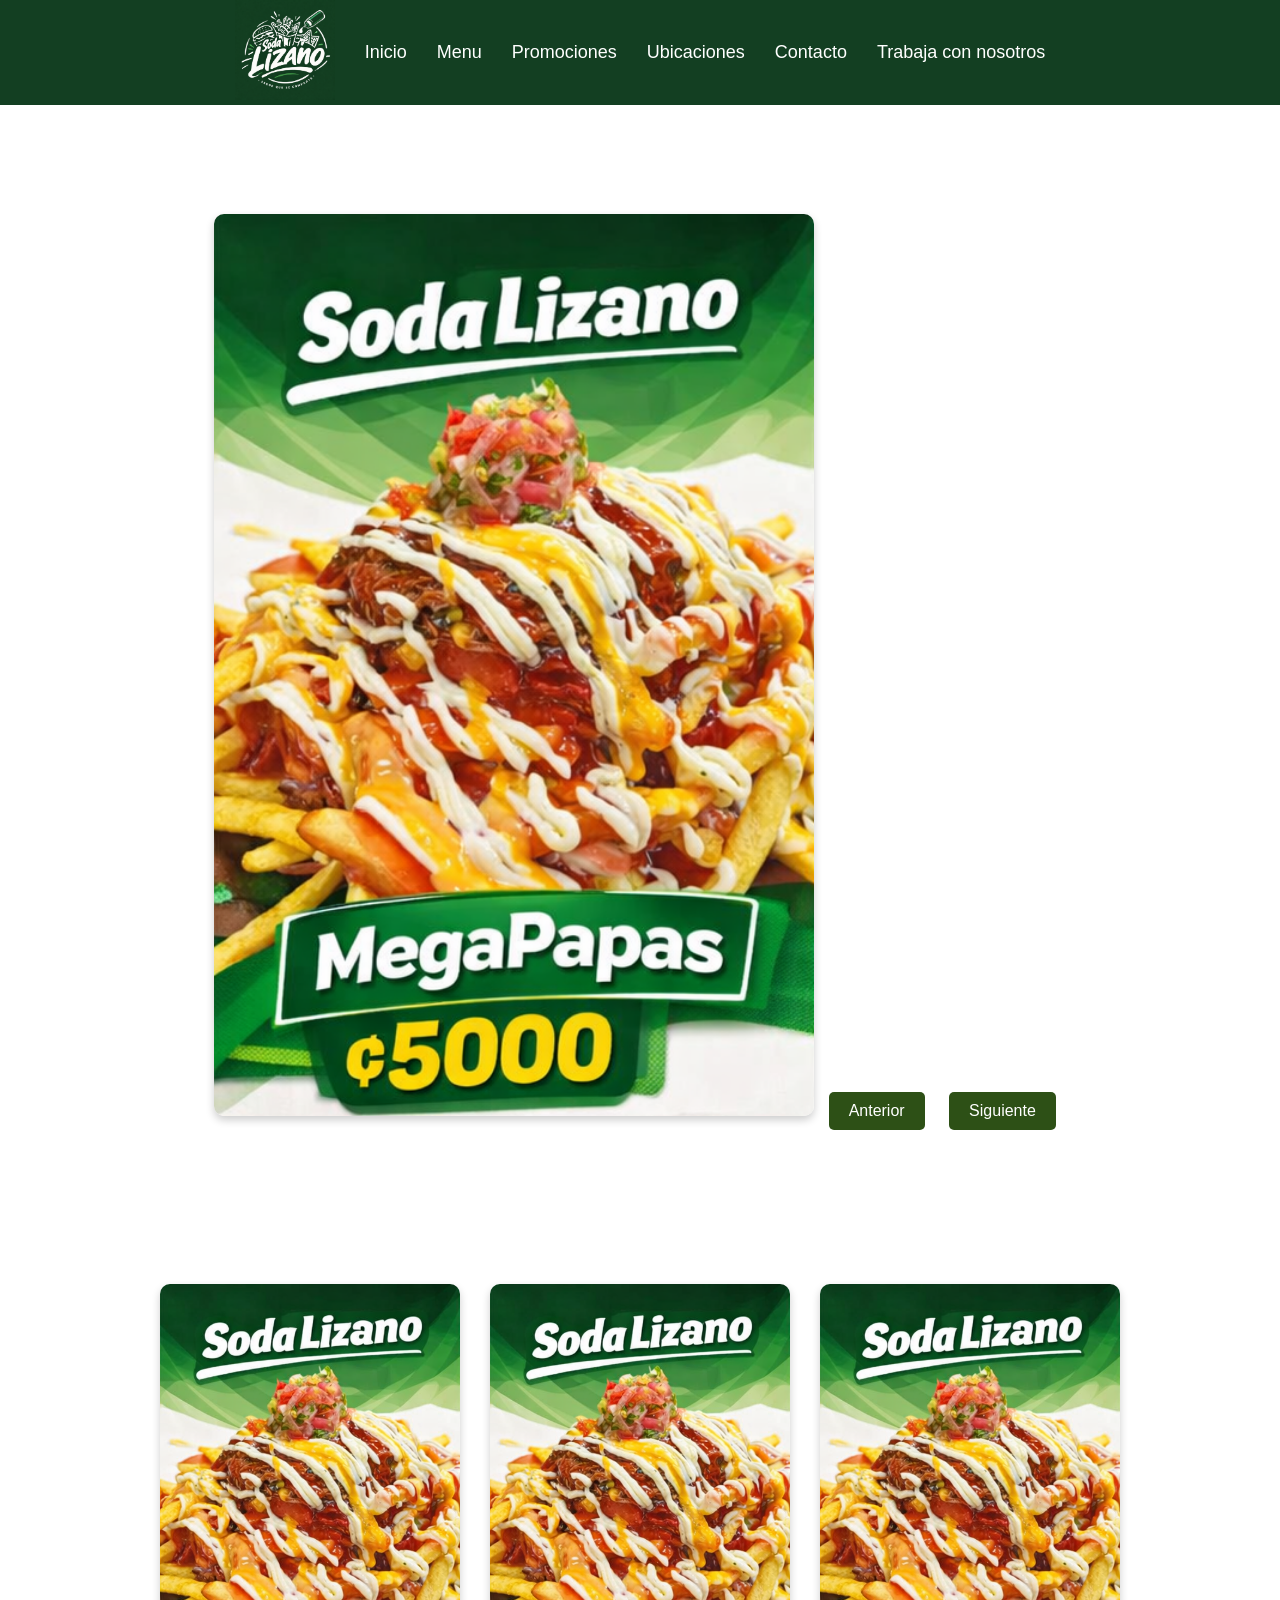
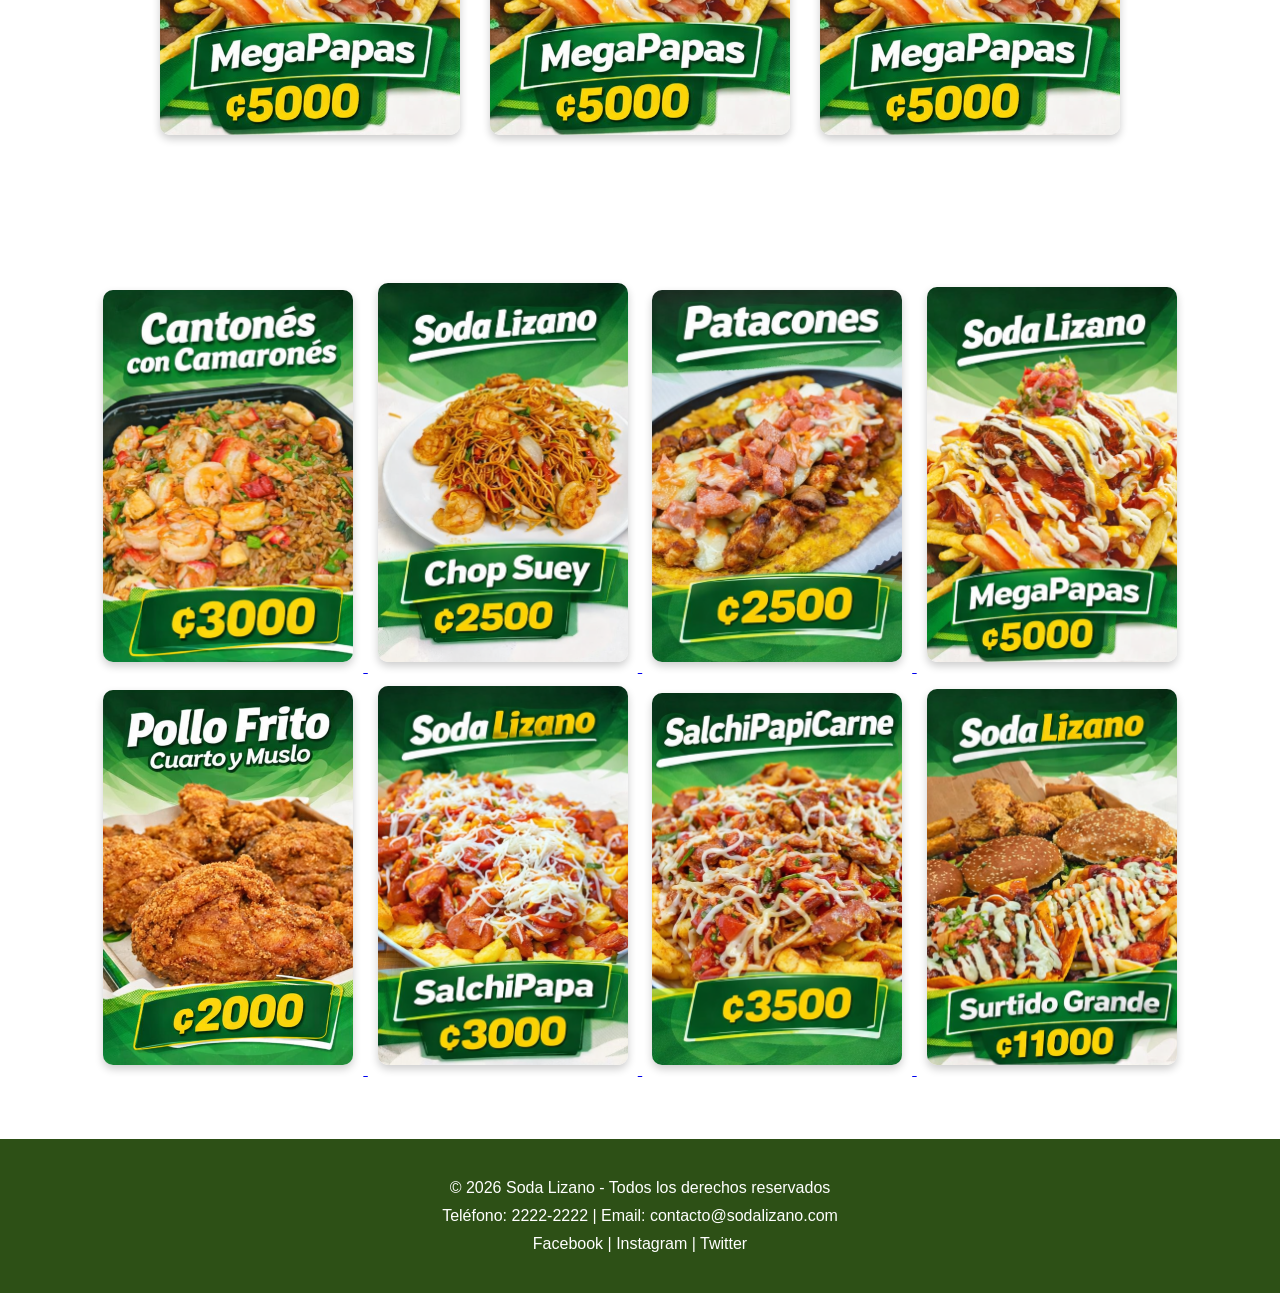
==== index.html @ 5a476880 "Dejo solo una hoja de estilo" ====
<!doctype html>
<html lang="en">
  <head>
    <meta charset="UTF-8" />
    <meta name="viewport" content="width=device-width, initial-scale=1.0" />
    <title>index</title>
    <link rel="stylesheet" href="estilos.css">
  </head>
  <body>
    <nav>
      <ul>
        <li><a href="index.html"><img src="IMG/LogoVerde.png" alt="Logo" width="100"></a></li>
        <li><a href="index.html">Inicio</a></li>
        <li><a href="menu.html">Menu</a></li>
        <li><a href="promociones.html">Promociones</a></li>
        <li><a href="locales.html">Ubicaciones</a></li>
        <li><a href="contacto.html">Contacto</a></li>
        <li><a href="trabajaConNosotros.html">Trabaja con nosotros</a></li>
      </ul>
    </nav>

    <br><br><br>

    <div class="slider">
        <img id="ImgSld1" src="IMG/megapapas.png" alt="MegaPapas" width="600">
        <button onclick="anterior()">Anterior</button>
        <button onclick="siguiente()">Siguiente</button>
    </div>

    <br><br><br>


    <div class="imagenes-enlaces">
        <a href="promociones.html">
            <img src="IMG/megapapas.png" alt="Promociones" width="300">
        </a>
        
        <a href="menu.html">
            <img src="IMG/megapapas.png" alt="Menú" width="300">
        </a>
        
        <a href="ubicaciones.html">
            <img src="IMG/megapapas.png" alt="Ubicaciones" width="300">
        </a>
    </div>

    <br><br><br>

    <div class="galeria">

        <a href="menu.html">
            <img src="IMG/cantones.png" alt="Producto 1" width="250">
        </a>
        
        <a href="menu.html">
            <img src="IMG/chopsuey.png" alt="Producto 2" width="250">
        </a>
        
        <a href="menu.html">
            <img src="IMG/patacones.png" alt="Producto 3" width="250">
        </a>
        
        <a href="menu.html">
            <img src="IMG/megapapas.png" alt="Producto 4" width="250">
        </a>
        
        <br>
        
        <a href="menu.html">
            <img src="IMG/pollo.png" alt="Producto 5" width="250">
        </a>
        
        <a href="menu.html">
            <img src="IMG/salchipapa.png" alt="Producto 6" width="250">
        </a>
        
        <a href="menu.html">
            <img src="IMG/salchipapicarne.png" alt="Producto 7" width="250">
        </a>
        
        <a href="menu.html">
            <img src="IMG/surtido.png" alt="Producto 8" width="250">
        </a>
    </div>

    <script>
        var ImgSld = ["IMG/megapapas.png", "IMG/chopsuey.png", "IMG/pollo.png"];
        var pos = 0;
        function siguiente(){
            pos = pos + 1;
            if(pos >= ImgSld.length){
                pos = 0;
            }
            document.getElementById("ImgSld1").src = ImgSld[pos];
        }

        function anterior(){
            pos = pos - 1;
            if(pos < 0){
                pos = ImgSld.length - 1;
            }
            document.getElementById("ImgSld1").src = ImgSld[pos];
        }
        setInterval(siguiente, 3000);
    </script>
  </body>
  <footer>
    <p>© 2026 Soda Lizano - Todos los derechos reservados</p>
    <p>Teléfono: 2222-2222 | Email: contacto@sodalizano.com</p>
    <p>
        <a href="https://facebook.com">Facebook</a> | 
        <a href="https://instagram.com">Instagram</a> | 
        <a href="https://twitter.com">Twitter</a>
    </p>
</footer>
</html>
---- estilos.css ----
* {
  margin: 0;
  padding: 0;
  box-sizing: border-box;
}

body {
  font-family:
    "Lucida Sans", "Lucida Sans Regular", "Lucida Grande",
    "Lucida Sans Unicode", Geneva, Verdana, sans-serif;
  background-image: url("fondo.svg");
  background-repeat: repeat;
  margin: 0;
    overflow-x: hidden; /* seguridad extra */
}

nav {
  background-color: #133f22;
  padding: 0px 0;
  position: fixed;
  width: 100%;
  top: 0;
  z-index: 1000;
}

nav ul {
  list-style: none;
  display: flex;
  justify-content: center;
  align-items: center;
  gap: 30px;
}

nav li {
  display: inline;
}

nav a {
  color: white;
  text-decoration: none;
  font-size: 18px;
  transition: color 0.3s;
}

nav a:hover {
  color: #90ee90;
}

body {
  padding-top: 120px;
}

.slider {
  text-align: center;
  margin: 40px 0;
}

.slider img {
  border-radius: 10px;
  box-shadow: 0 4px 8px rgba(0, 0, 0, 0.2);
}

.slider button {
  margin: 20px 10px;
  padding: 10px 20px;
  background-color: #2d5016;
  color: white;
  border: none;
  border-radius: 5px;
  cursor: pointer;
  font-size: 16px;
}

.slider button:hover {
  background-color: #3d6020;
}

.imagenes-enlaces {
  display: flex;
  justify-content: center;
  gap: 30px;
  margin: 40px 0;
}

.imagenes-enlaces img {
  border-radius: 10px;
  box-shadow: 0 4px 8px rgba(0, 0, 0, 0.2);
  transition: transform 0.3s;
}

.imagenes-enlaces img:hover {
  transform: scale(1.05);
}

.galeria {
  text-align: center;
  margin: 40px 0;
}

.galeria img {
  border-radius: 10px;
  box-shadow: 0 4px 8px rgba(0, 0, 0, 0.2);
  margin: 10px;
  transition: transform 0.3s;
}

.galeria img:hover {
  transform: scale(1.05);
}

footer {
  background-color: #2d5016;
  color: white;
  text-align: center;
  padding: 30px 20px;
  margin-top: 60px;
}

footer p {
  margin: 10px 0;
}

footer a {
  color: white;
  text-decoration: none;
}

footer a:hover {
  color: #90ee90;
}

h1 {
  text-align: center;
  color: #2d5016;
  font-size: 48px;
  margin: 40px 0;
}

.menu-container {
  max-width: 900px;
  margin: 0 auto;
  padding: 20px;
}

.tarjeta-menu {
  background-color: white;
  border-radius: 15px;
  box-shadow: 0 4px 8px rgba(0, 0, 0, 0.1);
  margin: 30px 0;
  padding: 20px;
  display: flex;
  align-items: center;
  gap: 30px;
  transition:
    transform 0.3s,
    box-shadow 0.3s;
}

.tarjeta-menu:hover {
  transform: translateY(-5px);
  box-shadow: 0 8px 16px rgba(0, 0, 0, 0.2);
}

.tarjeta-menu img {
  width: 250px;
  height: 250px;
  object-fit: cover;
  border-radius: 10px;
}

.info-plato h2 {
  color: #2d5016;
  font-size: 28px;
  margin-bottom: 15px;
}

.info-plato p {
  color: #555;
  font-size: 16px;
  line-height: 1.6;
}


/* Contacto Luis */

.contenedor-contacto {
  width: 600px;
  margin: auto;
  font-size: 22px;
  font-weight: bold;
  border: 2px solid #133f22;
  border-radius: 10px;
  padding: 20px;
  background-color: #ffffff;
}

input,
select,
textarea {
  width: 100%;
  padding: 8px;
}

.error {
  border: 2px solid red;
}

.contenedor-contacto input:hover,
.contenedor-contacto select:hover,
.contenedor-contacto textarea:hover {
  transform: scale(1.05);
  outline: none;
  border: 2px solid #2d5016;
}

.contenedor-contacto input,
.contenedor-contacto select,
.contenedor-contacto textarea {
  font-size: 20px;
  transition: all 0.2s ease;
}

.botones-form {
  display: flex;
  justify-content: space-between;
  margin-top: 20px;
}

.botones-form input {
  padding: 12px;
  background-color: #2d5016;
  color: white;
  border: none;
  border-radius: 100px;
  font-size: 20px;
  cursor: pointer;
  transition: 0.3s;
}

.botones-form input:hover {
  background-color: #398000;
}

.check-politica input {
  width: auto;
  transform: scale(1.5);
}

/* Trabaja con nosostros Luis */
.beneficios-container {
  display: flex;
  justify-content: center;
  gap: 200px;
  max-width: 900px;
  margin: 0 auto 40px;
  padding: 0 20px;
}

.beneficio-tarjeta {
  background-color: white;
  border-radius: 15px;
  white-space: nowrap; /* no hace saltos entre linea */
  box-shadow: 0 4px 8px rgba(0, 0, 0, 0.1);
  padding: 50px 40px;
  text-align: center;
  flex: 1;
  transition:
    transform 0.3s,
    box-shadow 0.3s;
}

.beneficio-tarjeta:hover {
  transform: translateY(-5px);
  box-shadow: 0 8px 16px rgba(0, 0, 0, 0.2);
}

.beneficio-icono {
  font-size: 36px;
  margin-bottom: 12px;
}

.beneficio-tarjeta h3 {
  color: #2d5016;
  font-size: 30px;
  margin-bottom: 8px;
}

.beneficio-tarjeta p {
  color: #555;
  font-size: 20px;
  line-height: 1.5;
  font-weight: normal;
}

.seccion-label {
  color: #2d5016;
  font-size: 14px;
  text-transform: uppercase;
  letter-spacing: 0.08em;
  border-bottom: 2px solid #c8e6c9;
  padding-bottom: 6px;
  margin-bottom: 16px;
  margin-top: 24px;
}

.contenedor-trabajo {
  width: 1000px;
  margin: auto;
  font-size: 22px;
  font-weight: bold;
  border: 2px solid #133f22;
  border-radius: 10px;
  padding: 10px;
  background-color: #ffffff;
}

.contenedor-trabajo input:hover,
.contenedor-trabajo select:hover,
.contenedor-trabajo textarea:hover {
  transform: scale(1.05);
  outline: none;
  border: 2px solid #2d5016;
}

.contenedor-trabajo input,
.contenedor-trabajo select,
.contenedor-trabajo textarea {
  font-size: 20px;
  transition: all 0.2s ease;
}

.fila-form {
  display: flex;
  gap: 20px;
  margin-bottom: 20px;
}

.seccion {
  flex: 1;
}

#experiencia {
  height: 260px;
  resize: none;
}

/*-----------------------------------------Estilos Juan----------------------------------*/
/*-----------------------------------------Estilos Juan----------------------------------*/
/*-----------------------------------------Estilos Juan----------------------------------*/

.section {
  display: flex;
  height: 100vh;
}


.aside {
  width: 50%;
  padding: 20px;
  background-color: #ffffff;
}


.div {
  width: 50%;
  display: flex;
  justify-content: center;
  align-items: center;
}


.div img {
  width: auto;
  height: auto;
} 



/* Contenedor general */
.contenedor-cards {
  display: grid;
  grid-template-columns: 1fr 1fr; /* 2 columnas */
  gap: 20px;
  padding: 20px;

}

 /* Tarjeta */
.card {
  display: flex;
  justify-content: space-between;
  align-items: center;
  background-color: #f5f5f5;
  border-radius: 10px;
  padding: 20px;
  border: 1px solid #ddd;
}


 /* Texto */
.info h3 {
  margin: 0;
  font-size: 20px;
}



.info p {
  margin: 5px 0;
  color: #555;


} /* Links */
.links {
  margin-top: 10px;
}
.links a {
  margin-right: 15px;
  text-decoration: none;
  color: green;
  font-size: 14px;


} /* Botón */
.accion button {
  padding: 10px 20px;
  border: 2px solid green;
  background: transparent;
  border-radius: 20px;
  color: green;
  font-weight: bold;
  cursor: pointer;

} /* Efecto hover */
.accion button:hover {
  background-color: green;
  color: white;
}


@media (max-width: 768px) {
  body {
    background-color: rgb(255, 255, 255);
  }
}
/*-----------------------------------------Estilos Juan----------------------------------*/
/*-----------------------------------------Estilos Juan----------------------------------*/
/*-----------------------------------------Estilos Juan----------------------------------*/

.card {
    border-radius: 15px;
    overflow: hidden;
}

.card img {
    height: 180px;
    object-fit: cover;
}

.card-title {
    font-weight: bold;
}

.btn-success {
    background-color: #2e5e2e;
    border: none;
}

.btn-success:hover {
    background-color: #1e3f1e;
}
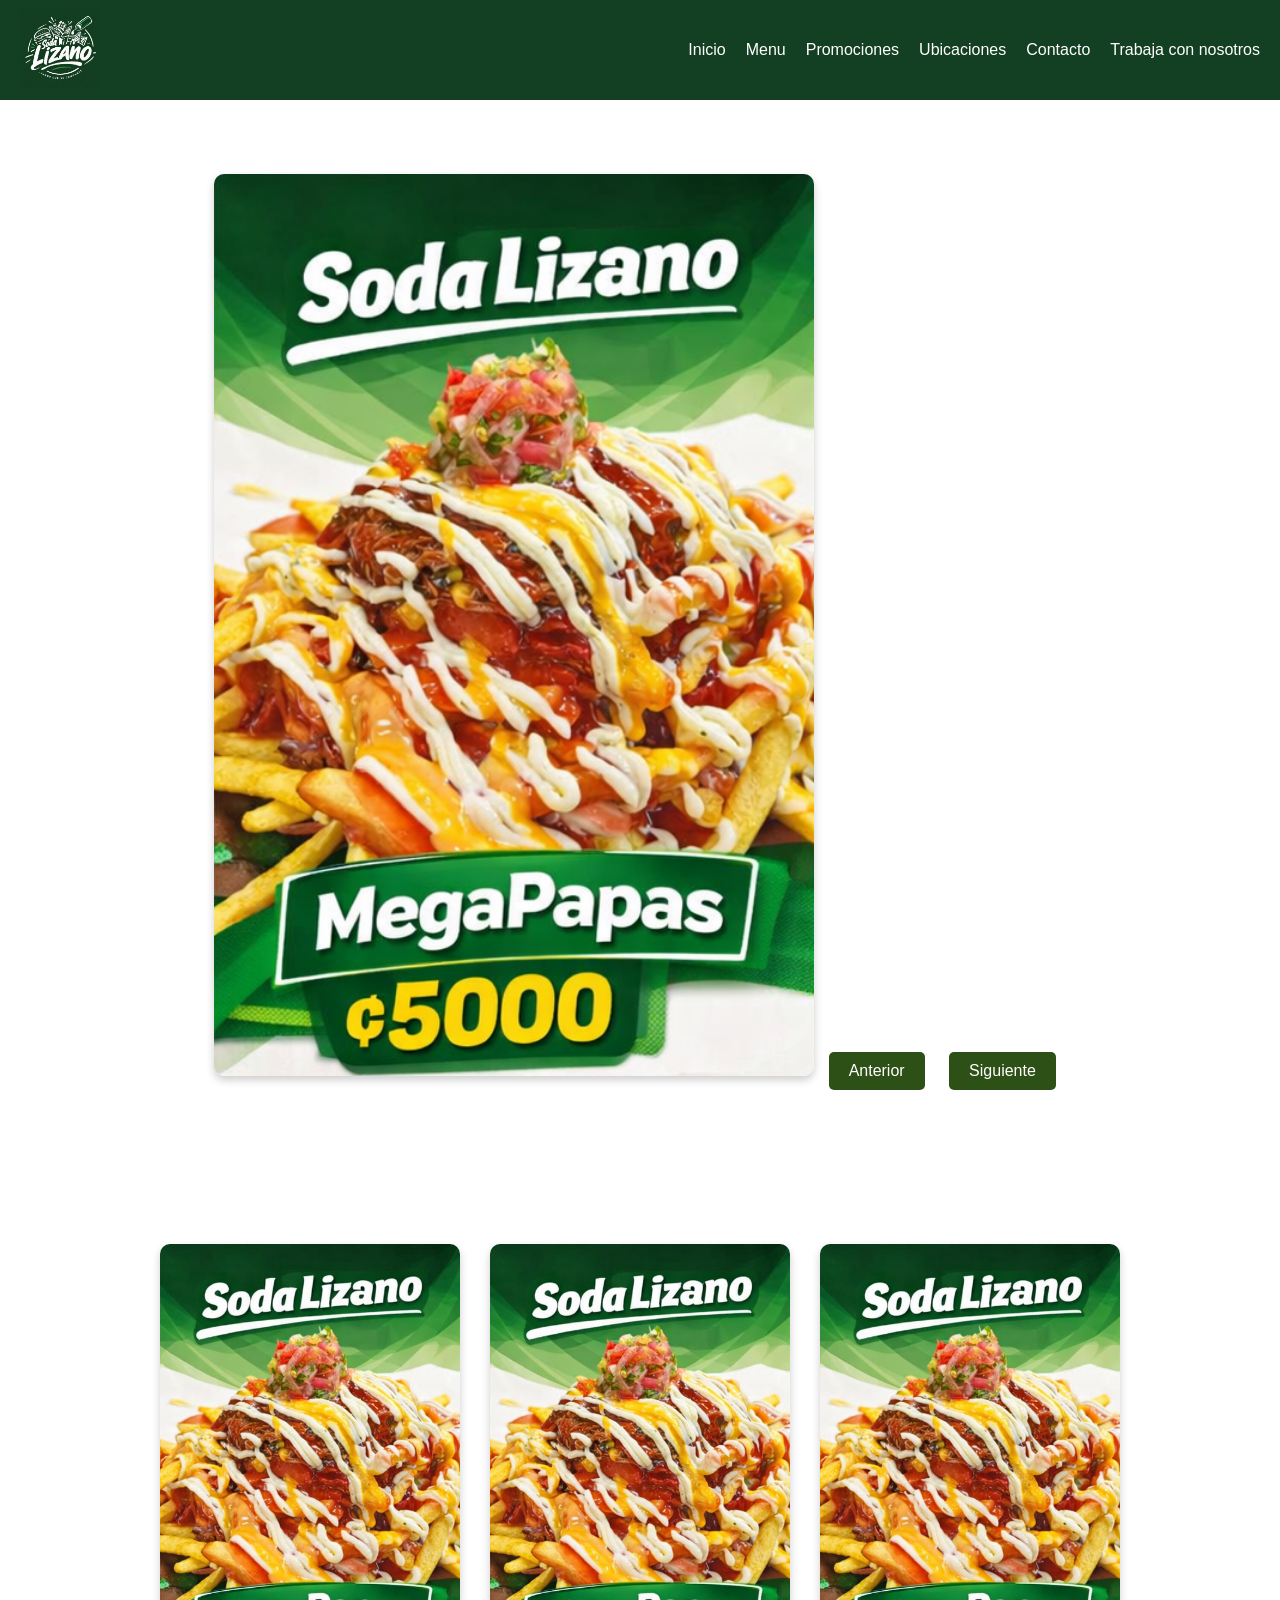
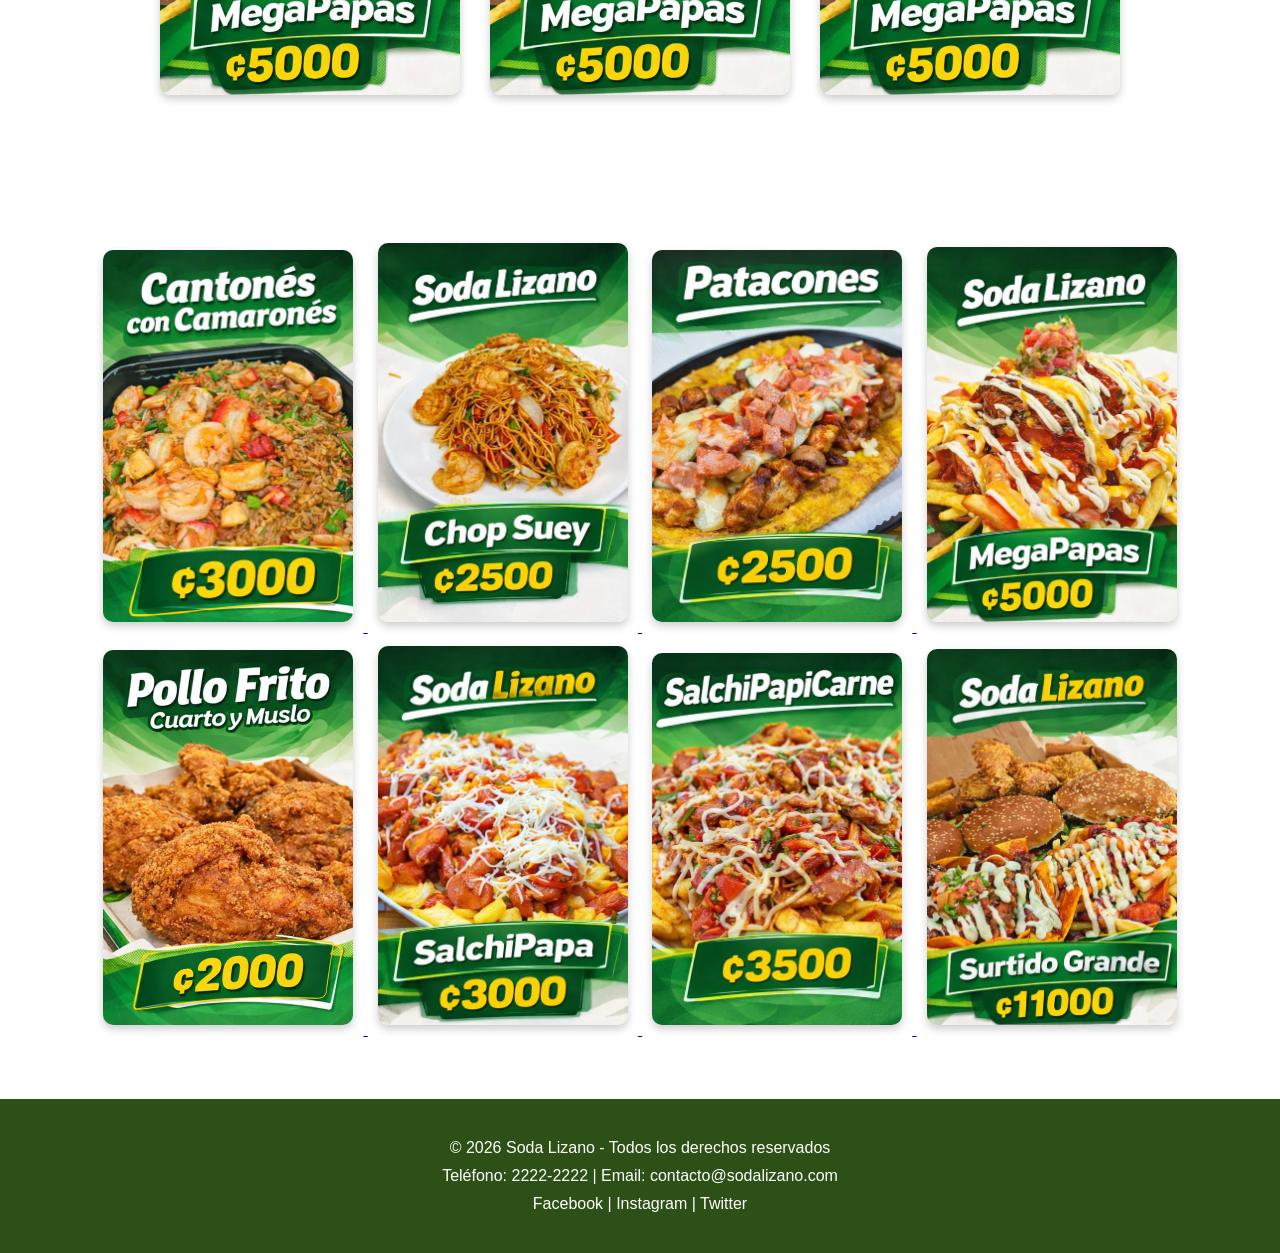
==== commit a2dd8303: "Agrego responsive a todas las partes de la pagina" ====
--- a/index.html
+++ b/index.html
@@ -7,17 +7,22 @@
     <link rel="stylesheet" href="estilos.css">
   </head>
   <body>
-    <nav>
-      <ul>
-        <li><a href="index.html"><img src="IMG/LogoVerde.png" alt="Logo" width="100"></a></li>
-        <li><a href="index.html">Inicio</a></li>
-        <li><a href="menu.html">Menu</a></li>
-        <li><a href="promociones.html">Promociones</a></li>
-        <li><a href="locales.html">Ubicaciones</a></li>
-        <li><a href="contacto.html">Contacto</a></li>
-        <li><a href="trabajaConNosotros.html">Trabaja con nosotros</a></li>
-      </ul>
-    </nav>
+   <nav>
+  <div class="nav-contenedor">
+    <a href="index.html">
+      <img src="IMG/LogoVerde.png" alt="Logo" width="80">
+    </a>
+    <button class="hamburguesa" id="hamburguesa">&#9776;</button>
+    <ul id="menu">
+      <li><a href="index.html">Inicio</a></li>
+      <li><a href="menu.html">Menu</a></li>
+      <li><a href="promociones.html">Promociones</a></li>
+      <li><a href="locales.html">Ubicaciones</a></li>
+      <li><a href="contacto.html">Contacto</a></li>
+      <li><a href="trabajaConNosotros.html">Trabaja con nosotros</a></li>
+    </ul>
+  </div>
+</nav>
 
     <br><br><br>
 
@@ -103,14 +108,17 @@
         }
         setInterval(siguiente, 3000);
     </script>
+    
+      <footer>
+        <p>© 2026 Soda Lizano - Todos los derechos reservados</p>
+        <p>Teléfono: 2222-2222 | Email: contacto@sodalizano.com</p>
+         <p>
+            <a href="https://facebook.com">Facebook</a> | 
+            <a href="https://instagram.com">Instagram</a> | 
+            <a href="https://twitter.com">Twitter</a>
+         </p>
+        </footer>
+        <script src="validarTamaño.js"></script>
+
   </body>
-  <footer>
-    <p>© 2026 Soda Lizano - Todos los derechos reservados</p>
-    <p>Teléfono: 2222-2222 | Email: contacto@sodalizano.com</p>
-    <p>
-        <a href="https://facebook.com">Facebook</a> | 
-        <a href="https://instagram.com">Instagram</a> | 
-        <a href="https://twitter.com">Twitter</a>
-    </p>
-</footer>
 </html>
--- a/estilos.css
+++ b/estilos.css
@@ -5,30 +5,35 @@
 }
 
 body {
-  font-family:
-    "Lucida Sans", "Lucida Sans Regular", "Lucida Grande",
+  font-family: "Lucida Sans", "Lucida Sans Regular", "Lucida Grande",
     "Lucida Sans Unicode", Geneva, Verdana, sans-serif;
   background-image: url("fondo.svg");
   background-repeat: repeat;
-  margin: 0;
-    overflow-x: hidden; /* seguridad extra */
-}
+  overflow-x: hidden;
+  padding-top: 80px;
+}
+
 
 nav {
   background-color: #133f22;
-  padding: 0px 0;
   position: fixed;
   width: 100%;
   top: 0;
   z-index: 1000;
 }
 
+.nav-contenedor {
+  display: flex;
+  align-items: center;
+  justify-content: space-between;
+  padding: 8px 20px;
+}
+
 nav ul {
   list-style: none;
   display: flex;
-  justify-content: center;
   align-items: center;
-  gap: 30px;
+  gap: 20px;
 }
 
 nav li {
@@ -38,7 +43,7 @@
 nav a {
   color: white;
   text-decoration: none;
-  font-size: 18px;
+  font-size: 16px;
   transition: color 0.3s;
 }
 
@@ -46,18 +51,35 @@
   color: #90ee90;
 }
 
-body {
-  padding-top: 120px;
-}
+.hamburguesa {  /* Es como se hace el menu cuando la pantalla esta pequeña */
+  display: none;
+  background: none;
+  border: none;
+  color: white;
+  font-size: 28px;
+  cursor: pointer;
+}
+
+
+h1 {
+  text-align: center;
+  color: #2d5016;
+  font-size: clamp(28px, 5vw, 48px); /* escala automático */
+  margin: 40px 20px;
+}
+
 
 .slider {
   text-align: center;
   margin: 40px 0;
+  padding: 0 20px;
 }
 
 .slider img {
   border-radius: 10px;
   box-shadow: 0 4px 8px rgba(0, 0, 0, 0.2);
+  max-width: 100%; 
+  height: auto;
 }
 
 .slider button {
@@ -75,26 +97,31 @@
   background-color: #3d6020;
 }
 
+
 .imagenes-enlaces {
   display: flex;
   justify-content: center;
   gap: 30px;
-  margin: 40px 0;
+  margin: 40px 20px;
+  flex-wrap: wrap; /* se acomodan en varias filas si no caben */
 }
 
 .imagenes-enlaces img {
   border-radius: 10px;
   box-shadow: 0 4px 8px rgba(0, 0, 0, 0.2);
   transition: transform 0.3s;
+  max-width: 100%;
+  height: auto;
 }
 
 .imagenes-enlaces img:hover {
   transform: scale(1.05);
 }
 
+
 .galeria {
   text-align: center;
-  margin: 40px 0;
+  margin: 40px 20px;
 }
 
 .galeria img {
@@ -102,11 +129,14 @@
   box-shadow: 0 4px 8px rgba(0, 0, 0, 0.2);
   margin: 10px;
   transition: transform 0.3s;
+  max-width: 100%;
+  height: auto;
 }
 
 .galeria img:hover {
   transform: scale(1.05);
 }
+
 
 footer {
   background-color: #2d5016;
@@ -129,12 +159,6 @@
   color: #90ee90;
 }
 
-h1 {
-  text-align: center;
-  color: #2d5016;
-  font-size: 48px;
-  margin: 40px 0;
-}
 
 .menu-container {
   max-width: 900px;
@@ -151,9 +175,7 @@
   display: flex;
   align-items: center;
   gap: 30px;
-  transition:
-    transform 0.3s,
-    box-shadow 0.3s;
+  transition: transform 0.3s, box-shadow 0.3s;
 }
 
 .tarjeta-menu:hover {
@@ -166,6 +188,7 @@
   height: 250px;
   object-fit: cover;
   border-radius: 10px;
+  flex-shrink: 0; /* no se encoge raro */
 }
 
 .info-plato h2 {
@@ -180,11 +203,10 @@
   line-height: 1.6;
 }
 
-
-/* Contacto Luis */
-
+/* Contacto */
 .contenedor-contacto {
-  width: 600px;
+  width: 90%;
+  max-width: 600px; 
   margin: auto;
   font-size: 22px;
   font-weight: bold;
@@ -246,27 +268,26 @@
   transform: scale(1.5);
 }
 
-/* Trabaja con nosostros Luis */
+/* Trabaja con nosostros */
 .beneficios-container {
   display: flex;
   justify-content: center;
-  gap: 200px;
+  gap: 40px; 
   max-width: 900px;
   margin: 0 auto 40px;
   padding: 0 20px;
+  flex-wrap: wrap;
 }
 
 .beneficio-tarjeta {
   background-color: white;
   border-radius: 15px;
-  white-space: nowrap; /* no hace saltos entre linea */
   box-shadow: 0 4px 8px rgba(0, 0, 0, 0.1);
   padding: 50px 40px;
   text-align: center;
   flex: 1;
-  transition:
-    transform 0.3s,
-    box-shadow 0.3s;
+  min-width: 200px; /* mínimo antes de apilarse */
+  transition: transform 0.3s, box-shadow 0.3s;
 }
 
 .beneficio-tarjeta:hover {
@@ -304,7 +325,8 @@
 }
 
 .contenedor-trabajo {
-  width: 1000px;
+  width: 90%;
+  max-width: 1000px; 
   margin: auto;
   font-size: 22px;
   font-weight: bold;
@@ -344,15 +366,12 @@
   resize: none;
 }
 
-/*-----------------------------------------Estilos Juan----------------------------------*/
-/*-----------------------------------------Estilos Juan----------------------------------*/
-/*-----------------------------------------Estilos Juan----------------------------------*/
-
+/* Estilos juan  */
 .section {
   display: flex;
-  height: 100vh;
-}
-
+  min-height: 100vh; 
+  flex-wrap: wrap;
+}
 
 .aside {
   width: 50%;
@@ -360,7 +379,6 @@
   background-color: #ffffff;
 }
 
-
 .div {
   width: 50%;
   display: flex;
@@ -368,60 +386,59 @@
   align-items: center;
 }
 
-
 .div img {
-  width: auto;
+  max-width: 100%;
   height: auto;
-} 
-
-
-
-/* Contenedor general */
+}
+
 .contenedor-cards {
   display: grid;
-  grid-template-columns: 1fr 1fr; /* 2 columnas */
+  grid-template-columns: 1fr 1fr;
   gap: 20px;
   padding: 20px;
-
-}
-
- /* Tarjeta */
+}
+
 .card {
   display: flex;
   justify-content: space-between;
   align-items: center;
   background-color: #f5f5f5;
-  border-radius: 10px;
+  border-radius: 15px;
   padding: 20px;
   border: 1px solid #ddd;
-}
-
-
- /* Texto */
+  overflow: hidden;
+}
+
+.card img {
+  height: 180px;
+  object-fit: cover;
+}
+
+.card-title {
+  font-weight: bold;
+}
+
 .info h3 {
   margin: 0;
   font-size: 20px;
 }
 
-
-
 .info p {
   margin: 5px 0;
   color: #555;
-
-
-} /* Links */
+}
+
 .links {
   margin-top: 10px;
 }
+
 .links a {
   margin-right: 15px;
   text-decoration: none;
   color: green;
   font-size: 14px;
-
-
-} /* Botón */
+}
+
 .accion button {
   padding: 10px 20px;
   border: 2px solid green;
@@ -430,43 +447,161 @@
   color: green;
   font-weight: bold;
   cursor: pointer;
-
-} /* Efecto hover */
+}
+
 .accion button:hover {
   background-color: green;
   color: white;
 }
 
-
+.btn-success {
+  background-color: #2e5e2e;
+  border: none;
+}
+
+.btn-success:hover {
+  background-color: #1e3f1e;
+}
+
+/* Responisve para tablets */
 @media (max-width: 768px) {
+
+  /* Navbar hamburguesa */
+  .hamburguesa {
+    display: block;
+  }
+
+  nav ul {
+    display: none;
+    flex-direction: column;
+    width: 100%;
+    background-color: #133f22;
+    padding: 10px 0;
+    gap: 0;
+  }
+
+  nav ul.abierto {
+    display: flex;
+  }
+
+  nav ul li {
+    width: 100%;
+    text-align: center;
+    padding: 12px 0;
+    border-top: 1px solid #2d5016;
+  }
+
+  nav a {
+    font-size: 15px;
+  }
+
+  
+  .tarjeta-menu {
+    flex-direction: column;
+    text-align: center;
+  }
+
+  .tarjeta-menu img {
+    width: 100%;
+    height: 200px;
+  }
+
+  /* Formulario contacto */
+  .contenedor-contacto {
+    font-size: 18px;
+    padding: 15px;
+  }
+
+  .contenedor-contacto input,
+  .contenedor-contacto select,
+  .contenedor-contacto textarea {
+    font-size: 16px;
+  }
+
+  .botones-form input {
+    font-size: 16px;
+    padding: 10px 16px;
+  }
+
+  /* Formulario trabajo */
+  .fila-form {
+    flex-direction: column; /* columnas se apilan */
+  }
+
+  .contenedor-trabajo {
+    font-size: 18px;
+  }
+
+  /* Sección Juan */
+  .section {
+    flex-direction: column;
+  }
+
+  .aside,
+  .div {
+    width: 100%;
+  }
+
+  .contenedor-cards {
+    grid-template-columns: 1fr; /* 1 columna en tablet */
+  }
+
+  .card {
+    flex-direction: column;
+    text-align: center;
+    gap: 15px;
+  }
+}
+
+/* Responsive moviles */
+@media (max-width: 480px) {
+
   body {
-    background-color: rgb(255, 255, 255);
-  }
-}
-/*-----------------------------------------Estilos Juan----------------------------------*/
-/*-----------------------------------------Estilos Juan----------------------------------*/
-/*-----------------------------------------Estilos Juan----------------------------------*/
-
-.card {
-    border-radius: 15px;
-    overflow: hidden;
-}
-
-.card img {
-    height: 180px;
-    object-fit: cover;
-}
-
-.card-title {
-    font-weight: bold;
-}
-
-.btn-success {
-    background-color: #2e5e2e;
-    border: none;
-}
-
-.btn-success:hover {
-    background-color: #1e3f1e;
-}
-
+    padding-top: 65px;
+  }
+
+  /* Formulario contacto */
+  .contenedor-contacto {
+    font-size: 16px;
+    padding: 12px;
+    width: 95%;
+  }
+
+  .contenedor-contacto input,
+  .contenedor-contacto select,
+  .contenedor-contacto textarea {
+    font-size: 14px;
+  }
+
+  /* Botones apilados */
+  .botones-form {
+    flex-direction: column;
+    gap: 10px;
+  }
+
+  .botones-form input {
+    width: 100%;
+    font-size: 15px;
+    padding: 10px;
+  }
+
+  /* Galería en 2 columnas en vez de 4 */
+  .galeria img {
+    width: calc(50% - 20px);
+  }
+
+  /* Beneficios apilados */
+  .beneficios-container {
+    flex-direction: column;
+    align-items: center;
+  }
+
+  .beneficio-tarjeta {
+    width: 90%;
+    padding: 30px 20px;
+  }
+
+  footer {
+    font-size: 12px;
+  }
+}
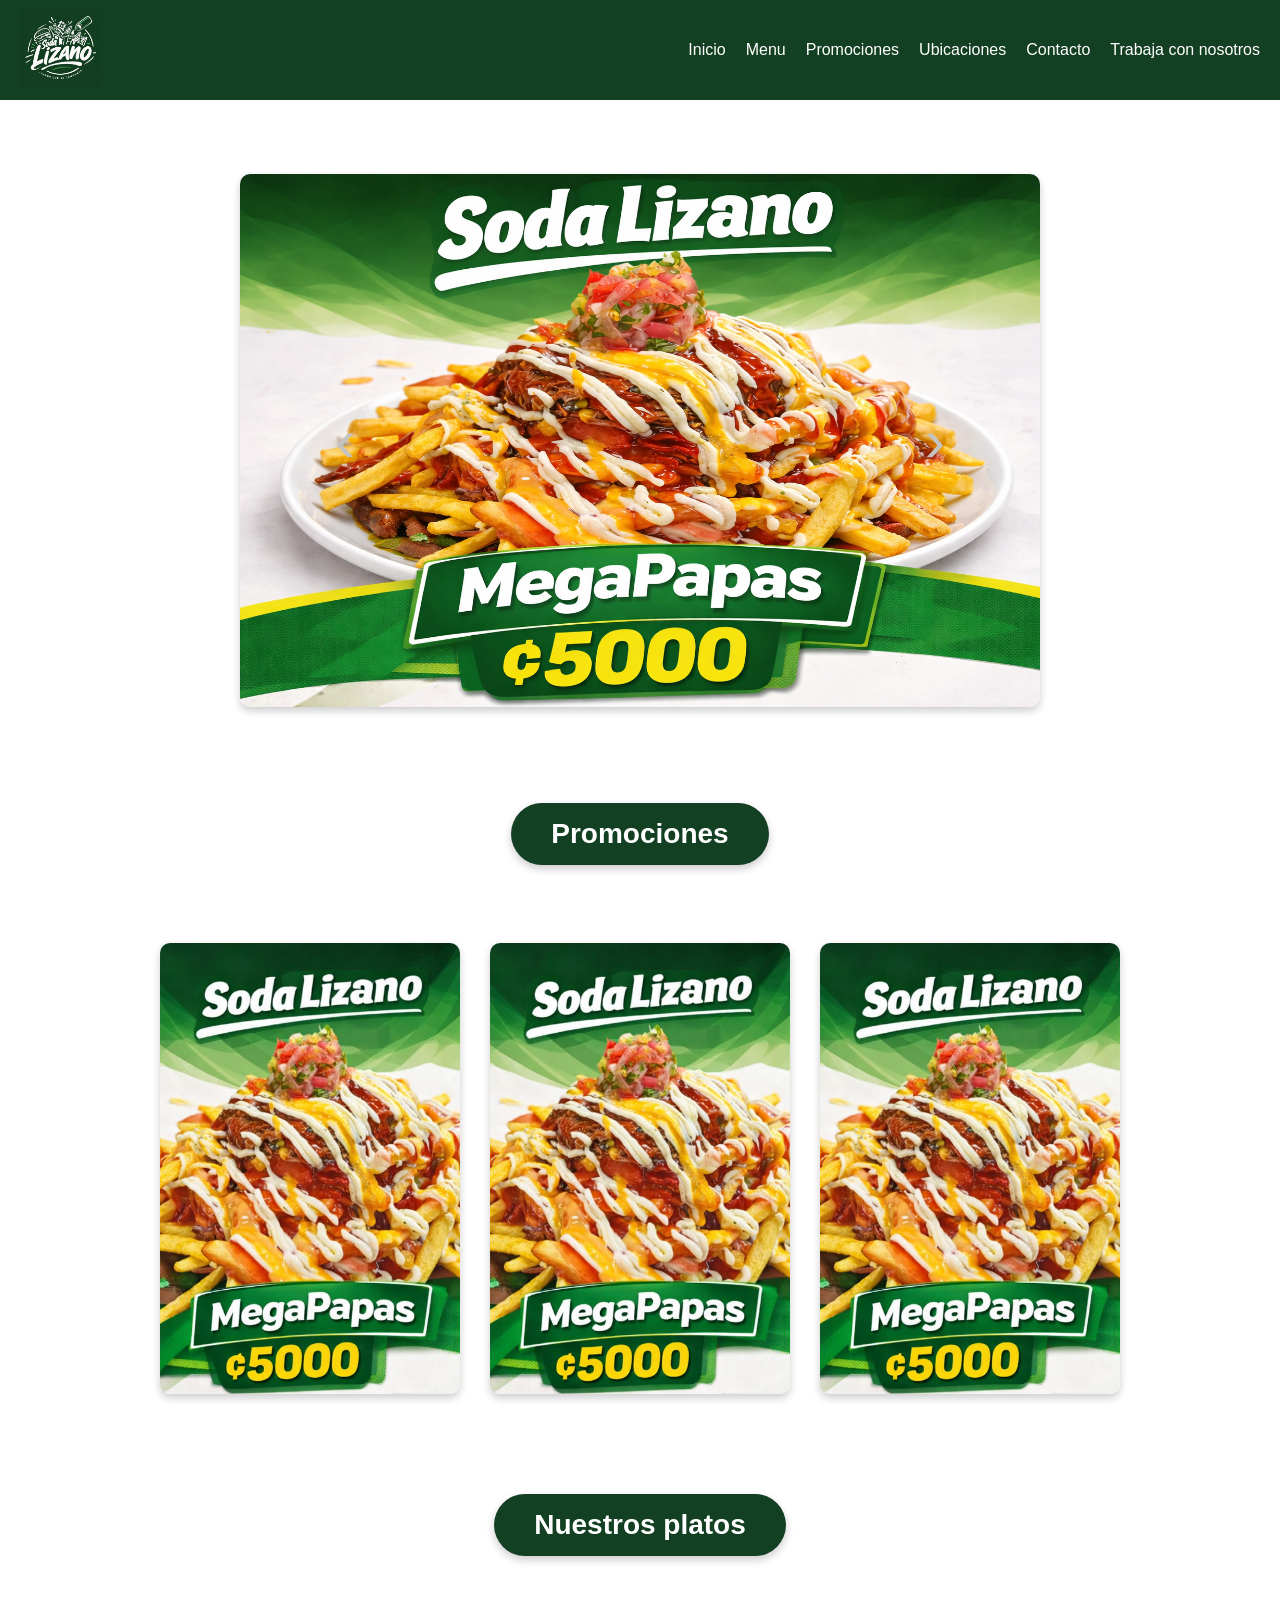
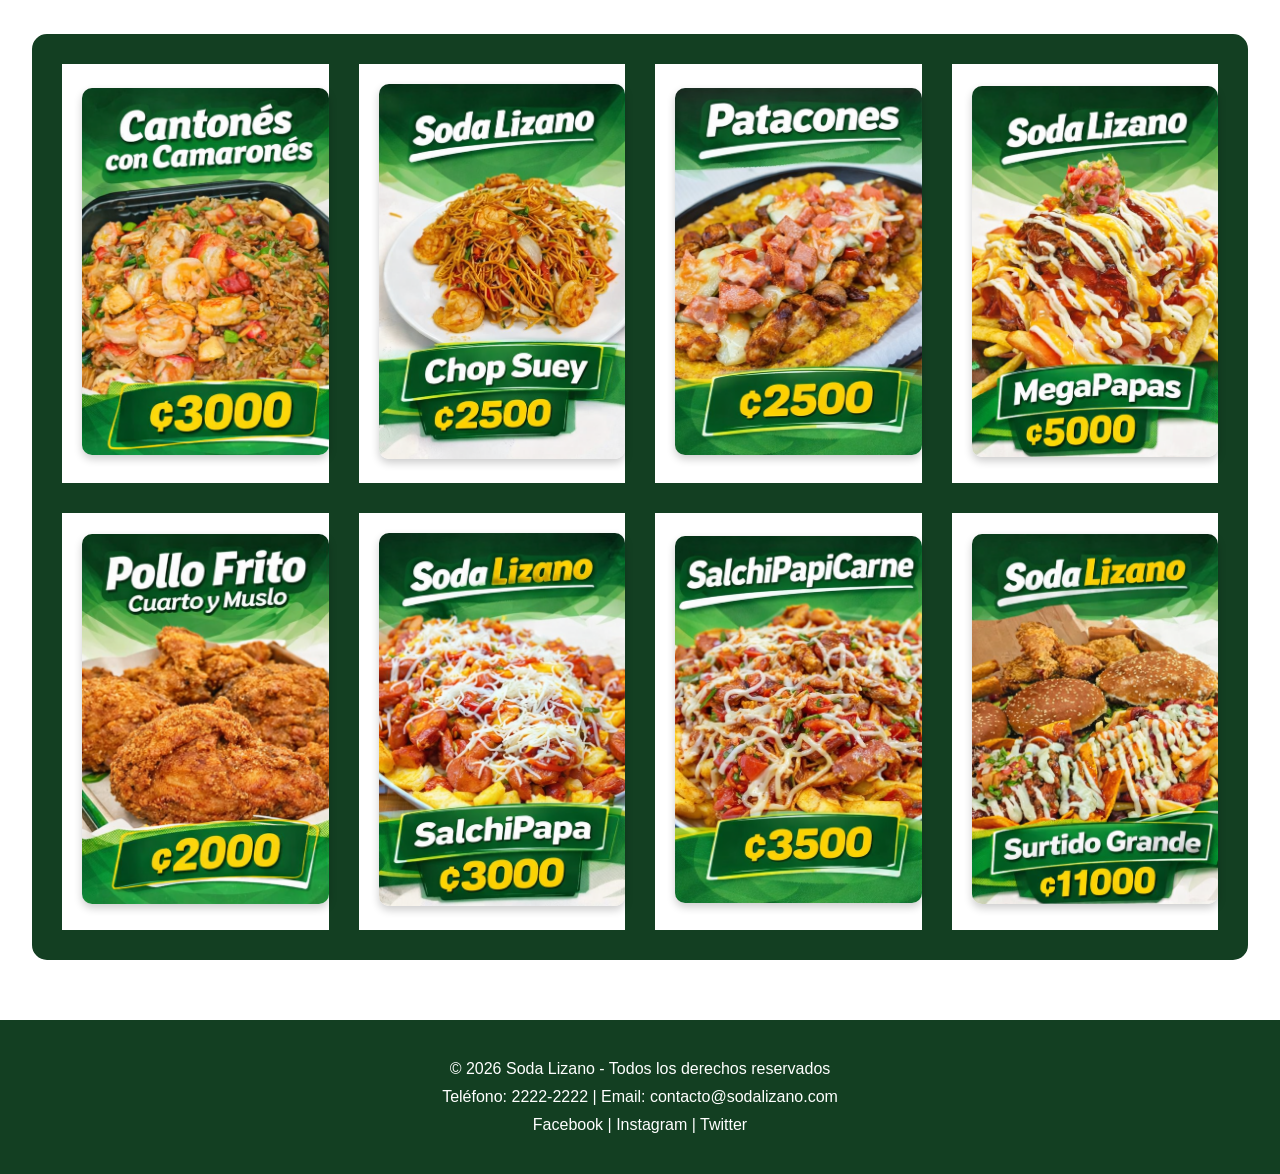
==== commit 028f35eb: "avances" ====
--- a/index.html
+++ b/index.html
@@ -27,13 +27,18 @@
     <br><br><br>
 
     <div class="slider">
-        <img id="ImgSld1" src="IMG/megapapas.png" alt="MegaPapas" width="600">
-        <button onclick="anterior()">Anterior</button>
-        <button onclick="siguiente()">Siguiente</button>
+    <button class="slider-btn slider-btn-left" onclick="anterior()">&#8249;</button>
+    <img id="ImgSld1" src="IMG/megapapash.png" alt="MegaPapas" width="600">
+    <button class="slider-btn slider-btn-right" onclick="siguiente()">&#8250;</button>
+</div>
+
+    <br><br>
+
+    <div class="titulo-burbuja">
+        <h2>Promociones</h2>
     </div>
 
-    <br><br><br>
-
+    <br>
 
     <div class="imagenes-enlaces">
         <a href="promociones.html">
@@ -49,47 +54,70 @@
         </a>
     </div>
 
-    <br><br><br>
+    <br><br>
 
-    <div class="galeria">
-
-        <a href="menu.html">
-            <img src="IMG/cantones.png" alt="Producto 1" width="250">
-        </a>
-        
-        <a href="menu.html">
-            <img src="IMG/chopsuey.png" alt="Producto 2" width="250">
-        </a>
-        
-        <a href="menu.html">
-            <img src="IMG/patacones.png" alt="Producto 3" width="250">
-        </a>
-        
-        <a href="menu.html">
-            <img src="IMG/megapapas.png" alt="Producto 4" width="250">
-        </a>
-        
-        <br>
-        
-        <a href="menu.html">
-            <img src="IMG/pollo.png" alt="Producto 5" width="250">
-        </a>
-        
-        <a href="menu.html">
-            <img src="IMG/salchipapa.png" alt="Producto 6" width="250">
-        </a>
-        
-        <a href="menu.html">
-            <img src="IMG/salchipapicarne.png" alt="Producto 7" width="250">
-        </a>
-        
-        <a href="menu.html">
-            <img src="IMG/surtido.png" alt="Producto 8" width="250">
-        </a>
+    <div class="titulo-burbuja">
+        <h2>Nuestros platos</h2>
     </div>
 
+    <br>
+
+    <table class="galeria">
+    <tr>
+        <td>
+            <a href="menu.html">
+                <img src="IMG/cantones.png" alt="Producto 1" width="250">
+            </a>
+        </td>
+        
+        <td>
+            <a href="menu.html">
+                <img src="IMG/chopsuey.png" alt="Producto 2" width="250">
+            </a>
+        </td>
+        
+        <td>
+            <a href="menu.html">
+                <img src="IMG/patacones.png" alt="Producto 3" width="250">
+            </a>
+        </td>
+        
+        <td>
+            <a href="menu.html">
+                <img src="IMG/megapapas.png" alt="Producto 4" width="250">
+            </a>
+        </td>
+    </tr>
+    
+    <tr>
+        <td>
+            <a href="menu.html">
+                <img src="IMG/pollo.png" alt="Producto 5" width="250">
+            </a>
+        </td>
+        
+        <td>
+            <a href="menu.html">
+                <img src="IMG/salchipapa.png" alt="Producto 6" width="250">
+            </a>
+        </td>
+        
+        <td>
+            <a href="menu.html">
+                <img src="IMG/salchipapicarne.png" alt="Producto 7" width="250">
+            </a>
+        </td>
+        
+        <td>
+            <a href="menu.html">
+                <img src="IMG/surtido.png" alt="Producto 8" width="250">
+            </a>
+        </td>
+    </tr>
+</table>
+
     <script>
-        var ImgSld = ["IMG/megapapas.png", "IMG/chopsuey.png", "IMG/pollo.png"];
+        var ImgSld = ["IMG/megapapash.png", "IMG/chopsueyh.png", "IMG/polloh.png", "IMG/cantonesh.png", "IMG/pataconesh.png"];
         var pos = 0;
         function siguiente(){
             pos = pos + 1;
@@ -121,4 +149,4 @@
         <script src="validarTamaño.js"></script>
 
   </body>
-</html>
+</html>
--- a/estilos.css
+++ b/estilos.css
@@ -70,33 +70,72 @@
 
 
 .slider {
+  position: relative;
   text-align: center;
-  margin: 40px 0;
-  padding: 0 20px;
+  margin: 40px auto;
+  padding: 0 80px;
+  display: flex;
+  justify-content: center;
+  align-items: center;
+  width: 100%;
 }
 
 .slider img {
   border-radius: 10px;
   box-shadow: 0 4px 8px rgba(0, 0, 0, 0.2);
-  max-width: 100%; 
+  max-width: 800px;
+  width: 100%;
   height: auto;
-}
-
-.slider button {
-  margin: 20px 10px;
-  padding: 10px 20px;
-  background-color: #2d5016;
+  display: block;
+}
+
+.slider-btn {
+  position: absolute;
+  top: 50%;
+  transform: translateY(-50%);
+  background-color: transparent;
+  color: #C3C3C3;
+  border: none;
+  font-size: 60px;
+  width: 50px;
+  height: 50px;
+  cursor: pointer;
+  transition: color 0.3s;
+  display: flex;
+  align-items: center;
+  justify-content: center;
+  line-height: 1;
+  padding: 0;
+  margin: 0;
+}
+
+.slider-btn:hover {
+  color: #133F22;
+}
+
+.slider-btn-left {
+  left: 320px;
+}
+
+.slider-btn-right {
+  right: 320px;
+}
+
+.titulo-burbuja {
+  text-align: center;
+  margin: 20px auto;
+}
+
+.titulo-burbuja h2 {
+  display: inline-block;
+  background-color: #133F22;
   color: white;
-  border: none;
-  border-radius: 5px;
-  cursor: pointer;
-  font-size: 16px;
-}
-
-.slider button:hover {
-  background-color: #3d6020;
-}
-
+  padding: 15px 40px;
+  border-radius: 50px;
+  font-size: 28px;
+  font-weight: bold;
+  box-shadow: 0 4px 8px rgba(0, 0, 0, 0.2);
+}
 
 .imagenes-enlaces {
   display: flex;
@@ -118,10 +157,21 @@
   transform: scale(1.05);
 }
 
-
 .galeria {
   text-align: center;
-  margin: 40px 20px;
+  margin: 40px auto;
+  border-collapse: separate;
+  border-spacing: 0;
+  border: 15px solid #133F22;
+  border-radius: 15px;
+  overflow: hidden;
+  max-width: 95%;
+}
+
+.galeria td {
+  padding: 10px;
+  text-align: center;
+  border: 15px solid #133F22;
 }
 
 .galeria img {
@@ -139,7 +189,7 @@
 
 
 footer {
-  background-color: #2d5016;
+  background-color: #133F22;
   color: white;
   text-align: center;
   padding: 30px 20px;
@@ -387,7 +437,7 @@
 }
 
 .div img {
-  max-width: 100%;
+  width: 846px;  
   height: auto;
 }
 
@@ -461,6 +511,58 @@
 
 .btn-success:hover {
   background-color: #1e3f1e;
+} 
+@media (max-width: 768px) {
+
+  .section {
+    flex-direction: column;
+  }
+
+  .aside {
+    width: 100%;
+    text-align: center;
+  }
+
+  .div {
+    width: 100%;
+    overflow-x: hidden; /* ❌ quita scroll */
+  }
+
+  .div img {
+    width: 100%;   /* 🔥 se adapta */
+    height: auto;
+  }
+
+}
+
+/*Tablet*/
+@media (min-width: 769px) and (max-width: 1024px) {
+
+  .aside {
+    width: 100%;
+  }
+
+  .div {
+    width: 100%;
+    overflow-x: auto;
+  }
+
+  .section {
+    flex-direction: column;
+  }
+
+  .contenedor-cards {
+    grid-template-columns: 1fr 1fr; /* 2 por fila */
+  }
+
+}
+/*Pc*/
+@media (min-width: 1025px) {
+
+  .contenedor-cards {
+    grid-template-columns: 1fr 1fr; /* puedes cambiar a 3 si quieres */
+  }
+
 }
 
 /* Responisve para tablets */
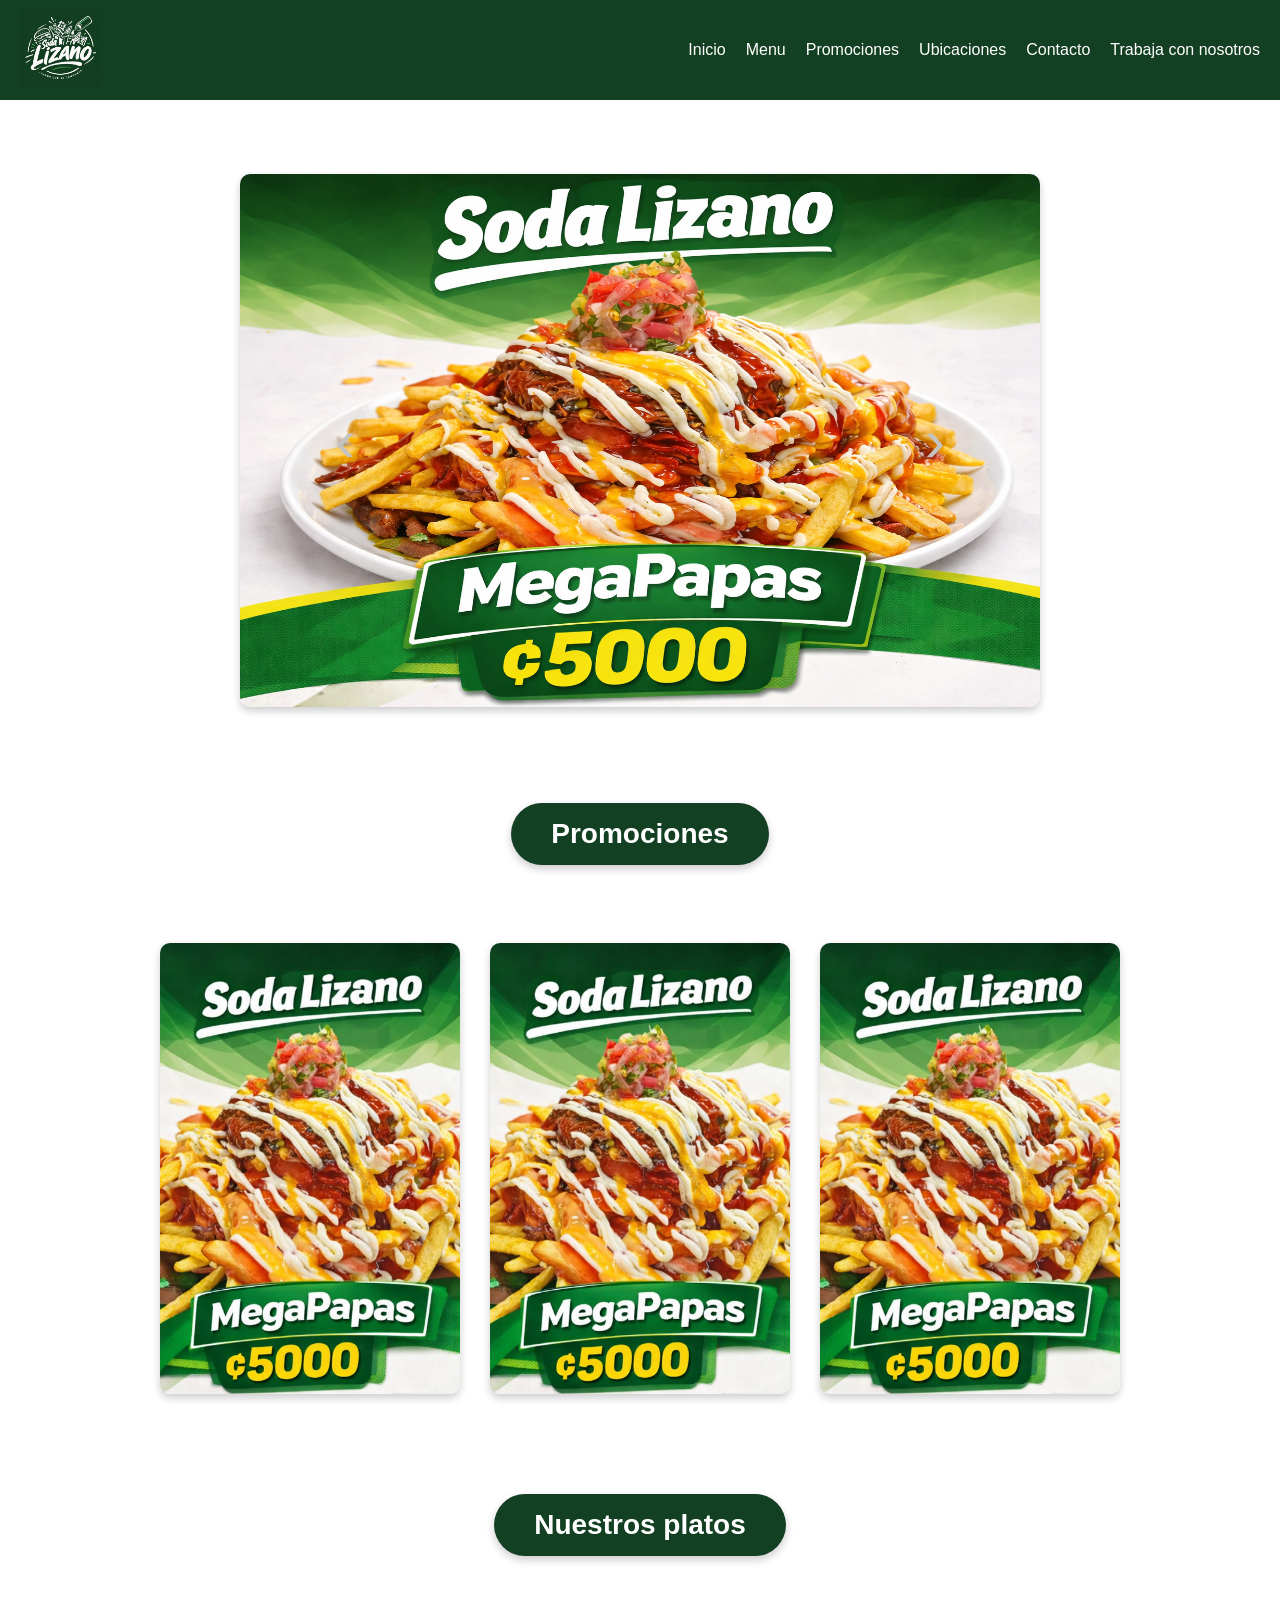
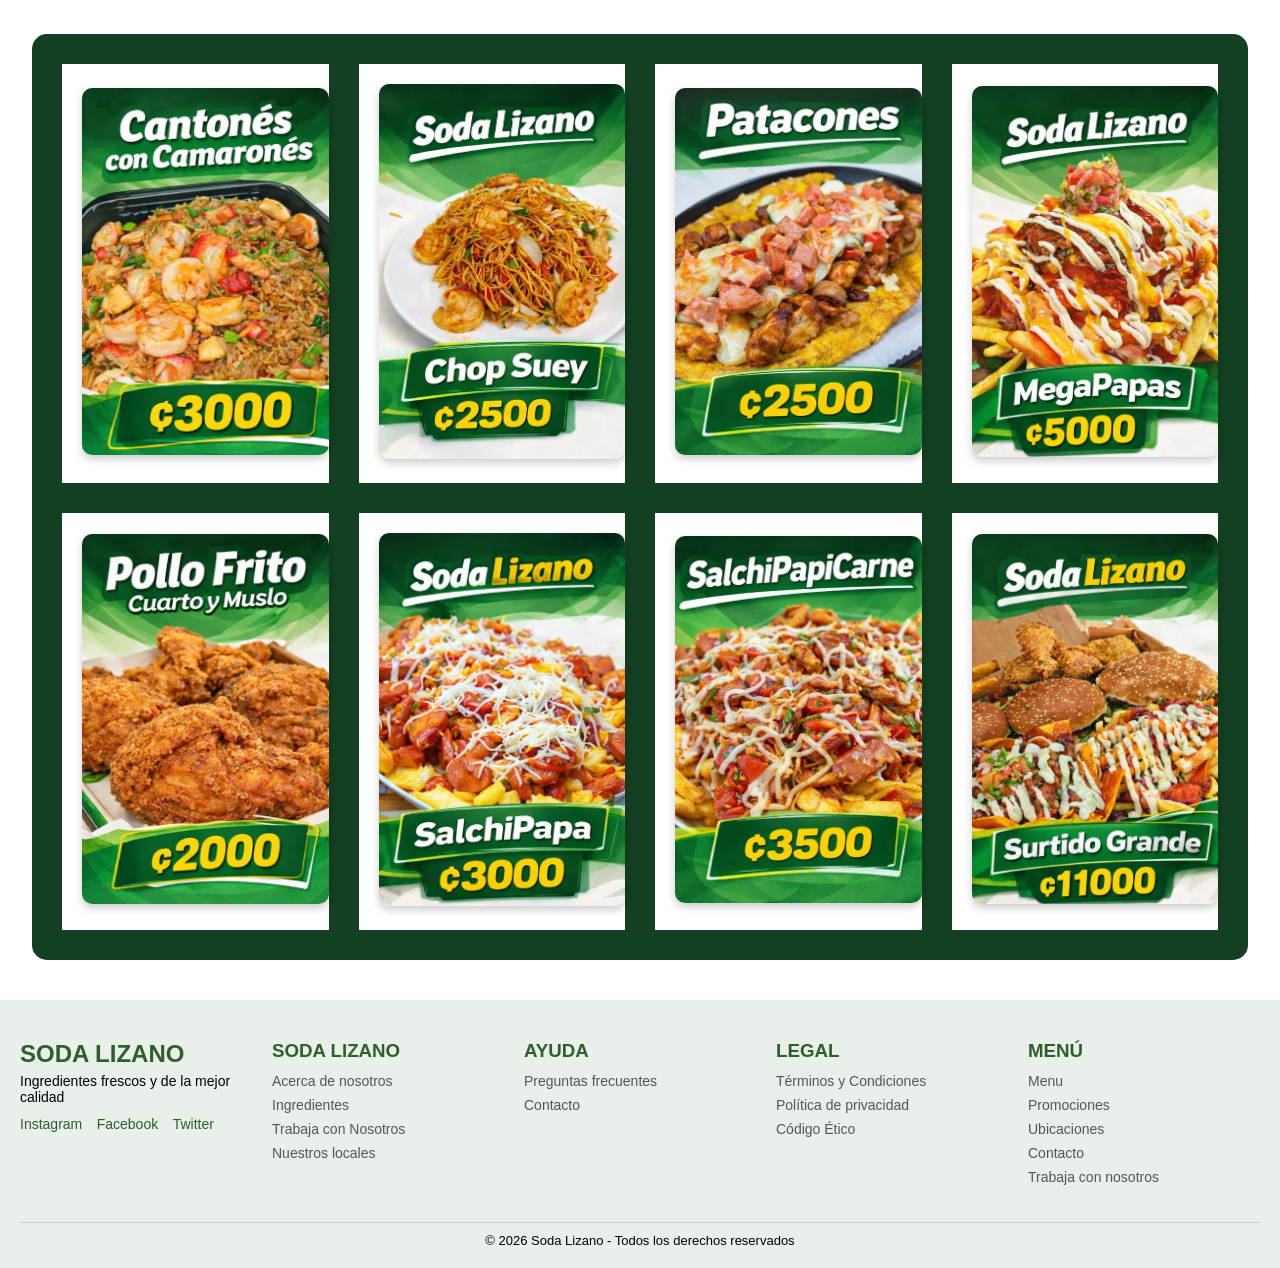
==== commit 3fb9b46f: "Footer" ====
--- a/index.html
+++ b/index.html
@@ -137,15 +137,63 @@
         setInterval(siguiente, 3000);
     </script>
     
-      <footer>
-        <p>© 2026 Soda Lizano - Todos los derechos reservados</p>
-        <p>Teléfono: 2222-2222 | Email: contacto@sodalizano.com</p>
-         <p>
-            <a href="https://facebook.com">Facebook</a> | 
-            <a href="https://instagram.com">Instagram</a> | 
-            <a href="https://twitter.com">Twitter</a>
-         </p>
-        </footer>
+     <footer class="footer">
+  <div class="footer-container">
+
+    <div class="footer-col logo">
+      <h2>SODA LIZANO</h2>
+      <p>Ingredientes frescos y de la mejor calidad</p>
+      <div class="social">
+        <a href="https://instagram.com">Instagram</a>
+        <a href="https://facebook.com">Facebook</a>
+        <a href="https://twitter.com">Twitter</a>
+      </div>
+    </div>
+
+    <div class="footer-col">
+      <h3>SODA LIZANO</h3>
+      <ul>
+        <li><a href="#">Acerca de nosotros</a></li>
+        <li><a href="#">Ingredientes</a></li>
+        <li><a href="#">Trabaja con Nosotros</a></li>
+        <li><a href="#">Nuestros locales</a></li>
+      </ul>
+    </div>
+
+    <div class="footer-col">
+      <h3>AYUDA</h3>
+      <ul>
+        <li><a href="#">Preguntas frecuentes</a></li>
+        <li><a href="#">Contacto</a></li>
+      </ul>
+    </div>
+
+    <div class="footer-col">
+      <h3>LEGAL</h3>
+      <ul>
+        <li><a href="#">Términos y Condiciones</a></li>
+        <li><a href="#">Política de privacidad</a></li>
+        <li><a href="#">Código Ético</a></li>
+      </ul>
+    </div>
+
+    <div class="footer-col">
+      <h3>MENÚ</h3>
+      <ul>
+        <li><a href="menu.html">Menu</a></li>
+        <li><a href="promociones.html">Promociones</a></li>
+        <li><a href="locales.html">Ubicaciones</a></li>
+        <li><a href="contacto.html">Contacto</a></li>
+        <li><a href="trabajaConNosotros.html">Trabaja con nosotros</a></li>
+      </ul>
+    </div>
+
+  </div>
+
+  <div class="footer-bottom">
+    <p>© 2026 Soda Lizano - Todos los derechos reservados</p>
+  </div>
+</footer>
         <script src="validarTamaño.js"></script>
 
   </body>
--- a/estilos.css
+++ b/estilos.css
@@ -13,7 +13,6 @@
   padding-top: 80px;
 }
 
-
 nav {
   background-color: #133f22;
   position: fixed;
@@ -51,7 +50,7 @@
   color: #90ee90;
 }
 
-.hamburguesa {  /* Es como se hace el menu cuando la pantalla esta pequeña */
+.hamburguesa {
   display: none;
   background: none;
   border: none;
@@ -60,14 +59,12 @@
   cursor: pointer;
 }
 
-
 h1 {
   text-align: center;
   color: #2d5016;
-  font-size: clamp(28px, 5vw, 48px); /* escala automático */
+  font-size: clamp(28px, 5vw, 48px);
   margin: 40px 20px;
 }
-
 
 .slider {
   position: relative;
@@ -142,7 +139,7 @@
   justify-content: center;
   gap: 30px;
   margin: 40px 20px;
-  flex-wrap: wrap; /* se acomodan en varias filas si no caben */
+  flex-wrap: wrap;
 }
 
 .imagenes-enlaces img {
@@ -187,28 +184,72 @@
   transform: scale(1.05);
 }
 
-
-footer {
-  background-color: #133F22;
-  color: white;
+.footer {
+  background-color: #e9efe9;
+  padding: 40px 20px 20px;
+  font-family: Arial, sans-serif;
+}
+
+.footer-container {
+  display: flex;
+  justify-content: space-between;
+  flex-wrap: wrap;
+  gap: 20px;
+}
+
+.footer-col {
+  flex: 1;
+  min-width: 180px;
+}
+
+.footer-col h3 {
+  color: #2e5e2e;
+  margin-bottom: 10px;
+}
+
+.footer-col h2 {
+  color: #2e5e2e;
+  margin-bottom: 5px;
+}
+
+.footer-col p {
+  font-size: 14px;
+  margin-bottom: 10px;
+}
+
+.footer-col ul {
+  list-style: none;
+  padding: 0;
+}
+
+.footer-col ul li {
+  margin-bottom: 6px;
+}
+
+.footer-col ul li a {
+  text-decoration: none;
+  color: #555;
+  font-size: 14px;
+}
+
+.footer-col ul li a:hover {
+  text-decoration: underline;
+}
+
+.social a {
+  margin-right: 10px;
+  text-decoration: none;
+  color: #2e5e2e;
+  font-size: 14px;
+}
+
+.footer-bottom {
   text-align: center;
-  padding: 30px 20px;
-  margin-top: 60px;
-}
-
-footer p {
-  margin: 10px 0;
-}
-
-footer a {
-  color: white;
-  text-decoration: none;
-}
-
-footer a:hover {
-  color: #90ee90;
-}
-
+  margin-top: 30px;
+  border-top: 1px solid #ccc;
+  padding-top: 10px;
+  font-size: 13px;
+}
 
 .menu-container {
   max-width: 900px;
@@ -238,7 +279,7 @@
   height: 250px;
   object-fit: cover;
   border-radius: 10px;
-  flex-shrink: 0; /* no se encoge raro */
+  flex-shrink: 0;
 }
 
 .info-plato h2 {
@@ -253,10 +294,9 @@
   line-height: 1.6;
 }
 
-/* Contacto */
 .contenedor-contacto {
   width: 90%;
-  max-width: 600px; 
+  max-width: 600px;
   margin: auto;
   font-size: 22px;
   font-weight: bold;
@@ -318,11 +358,10 @@
   transform: scale(1.5);
 }
 
-/* Trabaja con nosostros */
 .beneficios-container {
   display: flex;
   justify-content: center;
-  gap: 40px; 
+  gap: 40px;
   max-width: 900px;
   margin: 0 auto 40px;
   padding: 0 20px;
@@ -336,7 +375,7 @@
   padding: 50px 40px;
   text-align: center;
   flex: 1;
-  min-width: 200px; /* mínimo antes de apilarse */
+  min-width: 200px;
   transition: transform 0.3s, box-shadow 0.3s;
 }
 
@@ -376,7 +415,7 @@
 
 .contenedor-trabajo {
   width: 90%;
-  max-width: 1000px; 
+  max-width: 1000px;
   margin: auto;
   font-size: 22px;
   font-weight: bold;
@@ -416,10 +455,9 @@
   resize: none;
 }
 
-/* Estilos juan  */
 .section {
   display: flex;
-  min-height: 100vh; 
+  min-height: 100vh;
   flex-wrap: wrap;
 }
 
@@ -437,7 +475,7 @@
 }
 
 .div img {
-  width: 846px;  
+  width: 846px;
   height: auto;
 }
 
@@ -460,8 +498,8 @@
 }
 
 .card img {
-  height: 180px;
-  object-fit: cover;
+  height: 350px;
+  object-fit: contain;
 }
 
 .card-title {
@@ -511,7 +549,8 @@
 
 .btn-success:hover {
   background-color: #1e3f1e;
-} 
+}
+
 @media (max-width: 768px) {
 
   .section {
@@ -525,17 +564,19 @@
 
   .div {
     width: 100%;
-    overflow-x: hidden; /* ❌ quita scroll */
+    overflow-x: hidden;
   }
 
   .div img {
-    width: 100%;   /* 🔥 se adapta */
+    width: 100%;
     height: auto;
   }
 
-}
-
-/*Tablet*/
+  .video-container {
+    aspect-ratio: 16 / 9;
+  }
+}
+
 @media (min-width: 769px) and (max-width: 1024px) {
 
   .aside {
@@ -552,23 +593,29 @@
   }
 
   .contenedor-cards {
-    grid-template-columns: 1fr 1fr; /* 2 por fila */
-  }
-
-}
-/*Pc*/
-@media (min-width: 1025px) {
-
-  .contenedor-cards {
-    grid-template-columns: 1fr 1fr; /* puedes cambiar a 3 si quieres */
-  }
-
-}
-
-/* Responisve para tablets */
+    grid-template-columns: 1fr 1fr;
+  }
+}
+
+.video-container {
+  width: 100%;
+  aspect-ratio: 16 / 9;
+  overflow: hidden;
+  border-radius: 12px;
+}
+
+.video-container iframe {
+  width: 100%;
+  height: 100%;
+  border: none;
+}
+
+.no-touch {
+  pointer-events: none;
+}
+
 @media (max-width: 768px) {
 
-  /* Navbar hamburguesa */
   .hamburguesa {
     display: block;
   }
@@ -597,7 +644,6 @@
     font-size: 15px;
   }
 
-  
   .tarjeta-menu {
     flex-direction: column;
     text-align: center;
@@ -608,7 +654,6 @@
     height: 200px;
   }
 
-  /* Formulario contacto */
   .contenedor-contacto {
     font-size: 18px;
     padding: 15px;
@@ -625,16 +670,14 @@
     padding: 10px 16px;
   }
 
-  /* Formulario trabajo */
   .fila-form {
-    flex-direction: column; /* columnas se apilan */
+    flex-direction: column;
   }
 
   .contenedor-trabajo {
     font-size: 18px;
   }
 
-  /* Sección Juan */
   .section {
     flex-direction: column;
   }
@@ -645,7 +688,7 @@
   }
 
   .contenedor-cards {
-    grid-template-columns: 1fr; /* 1 columna en tablet */
+    grid-template-columns: 1fr;
   }
 
   .card {
@@ -655,14 +698,12 @@
   }
 }
 
-/* Responsive moviles */
 @media (max-width: 480px) {
 
   body {
     padding-top: 65px;
   }
 
-  /* Formulario contacto */
   .contenedor-contacto {
     font-size: 16px;
     padding: 12px;
@@ -675,7 +716,6 @@
     font-size: 14px;
   }
 
-  /* Botones apilados */
   .botones-form {
     flex-direction: column;
     gap: 10px;
@@ -687,12 +727,10 @@
     padding: 10px;
   }
 
-  /* Galería en 2 columnas en vez de 4 */
   .galeria img {
     width: calc(50% - 20px);
   }
 
-  /* Beneficios apilados */
   .beneficios-container {
     flex-direction: column;
     align-items: center;
@@ -706,4 +744,5 @@
   footer {
     font-size: 12px;
   }
-}+}
+
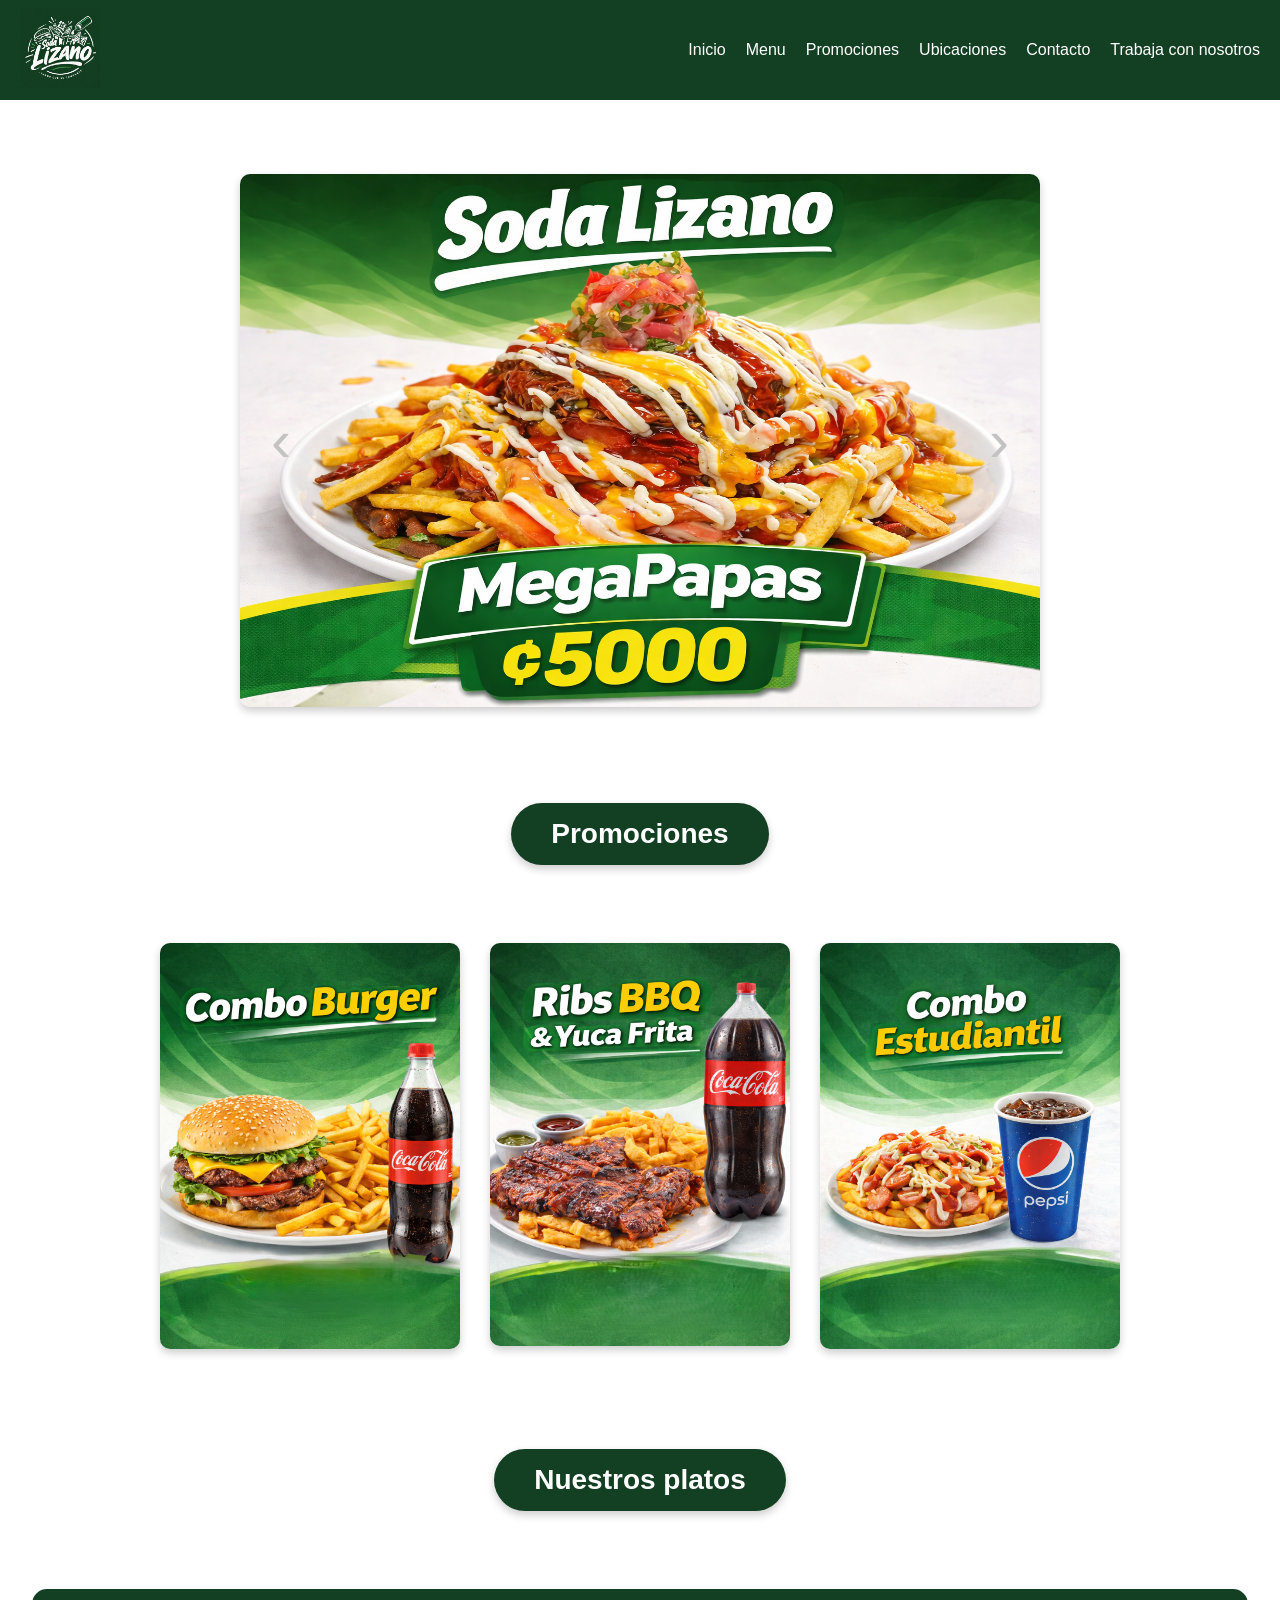
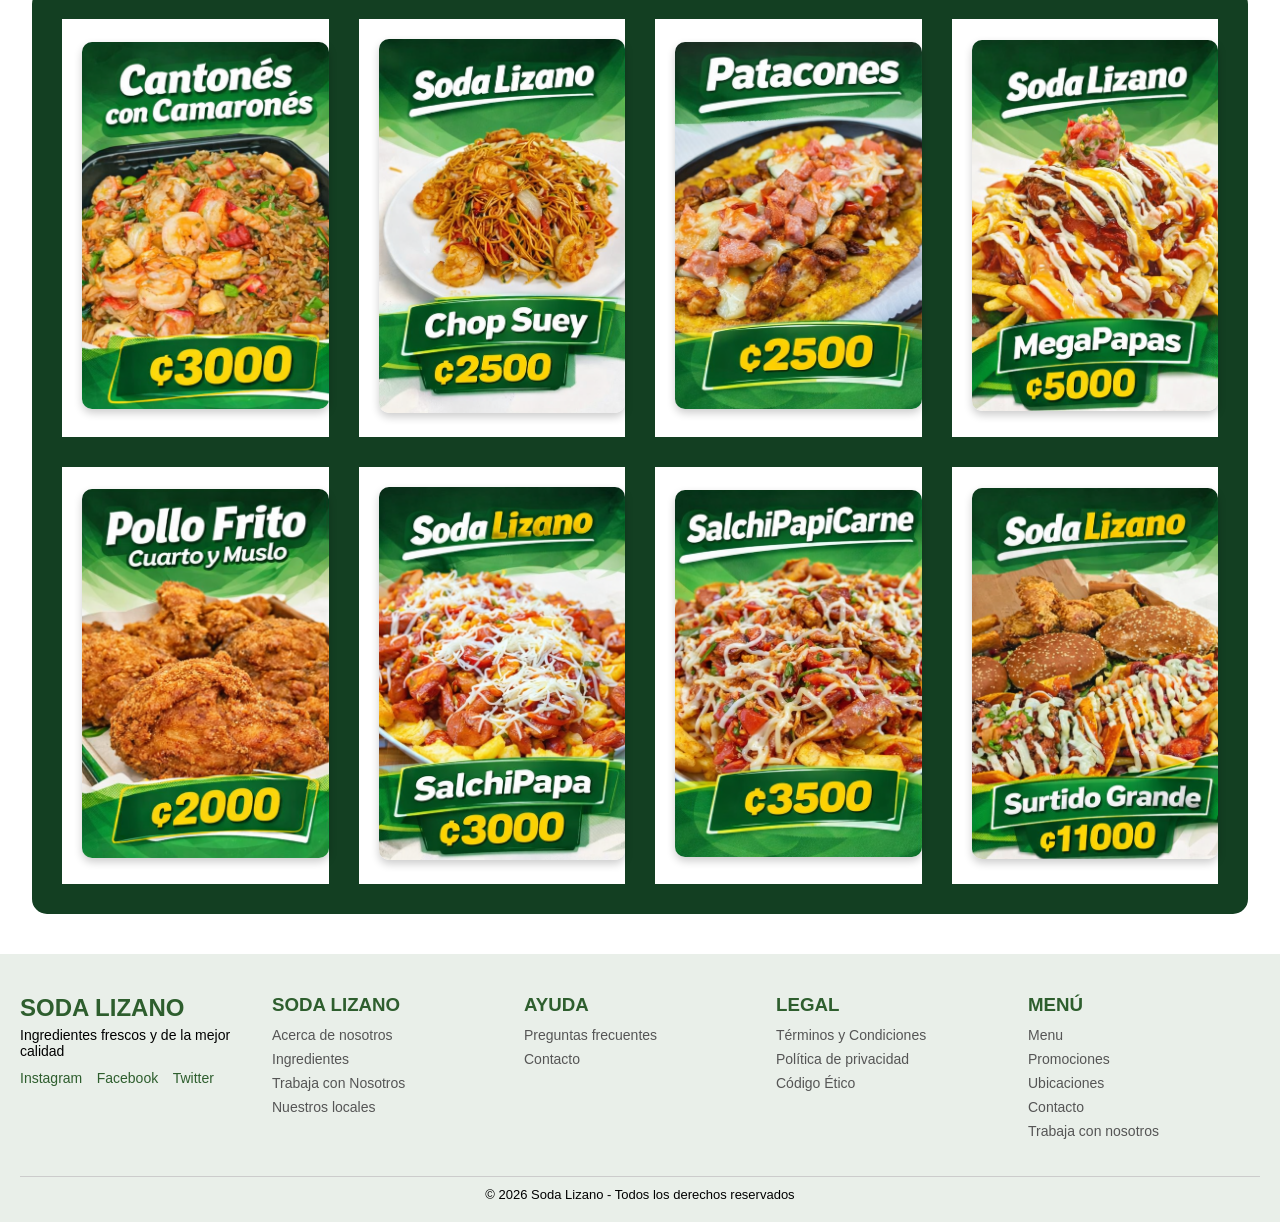
==== commit 32bcf9e5: "coso" ====
--- a/index.html
+++ b/index.html
@@ -42,15 +42,15 @@
 
     <div class="imagenes-enlaces">
         <a href="promociones.html">
-            <img src="IMG/megapapas.png" alt="Promociones" width="300">
+            <img src="IMG/promo_1.png" alt="Promociones" width="300">
         </a>
         
-        <a href="menu.html">
-            <img src="IMG/megapapas.png" alt="Menú" width="300">
+        <a href="promociones.html">
+            <img src="IMG/promo_2.png" alt="Menú" width="300">
         </a>
         
-        <a href="ubicaciones.html">
-            <img src="IMG/megapapas.png" alt="Ubicaciones" width="300">
+        <a href="promociones.html">
+            <img src="IMG/promo_4.png" alt="Ubicaciones" width="300">
         </a>
     </div>
 
--- a/estilos.css
+++ b/estilos.css
@@ -111,11 +111,11 @@
 }
 
 .slider-btn-left {
-  left: 320px;
+  left: 20%;
 }
 
 .slider-btn-right {
-  right: 320px;
+  right: 20%;
 }
 
 .titulo-burbuja {
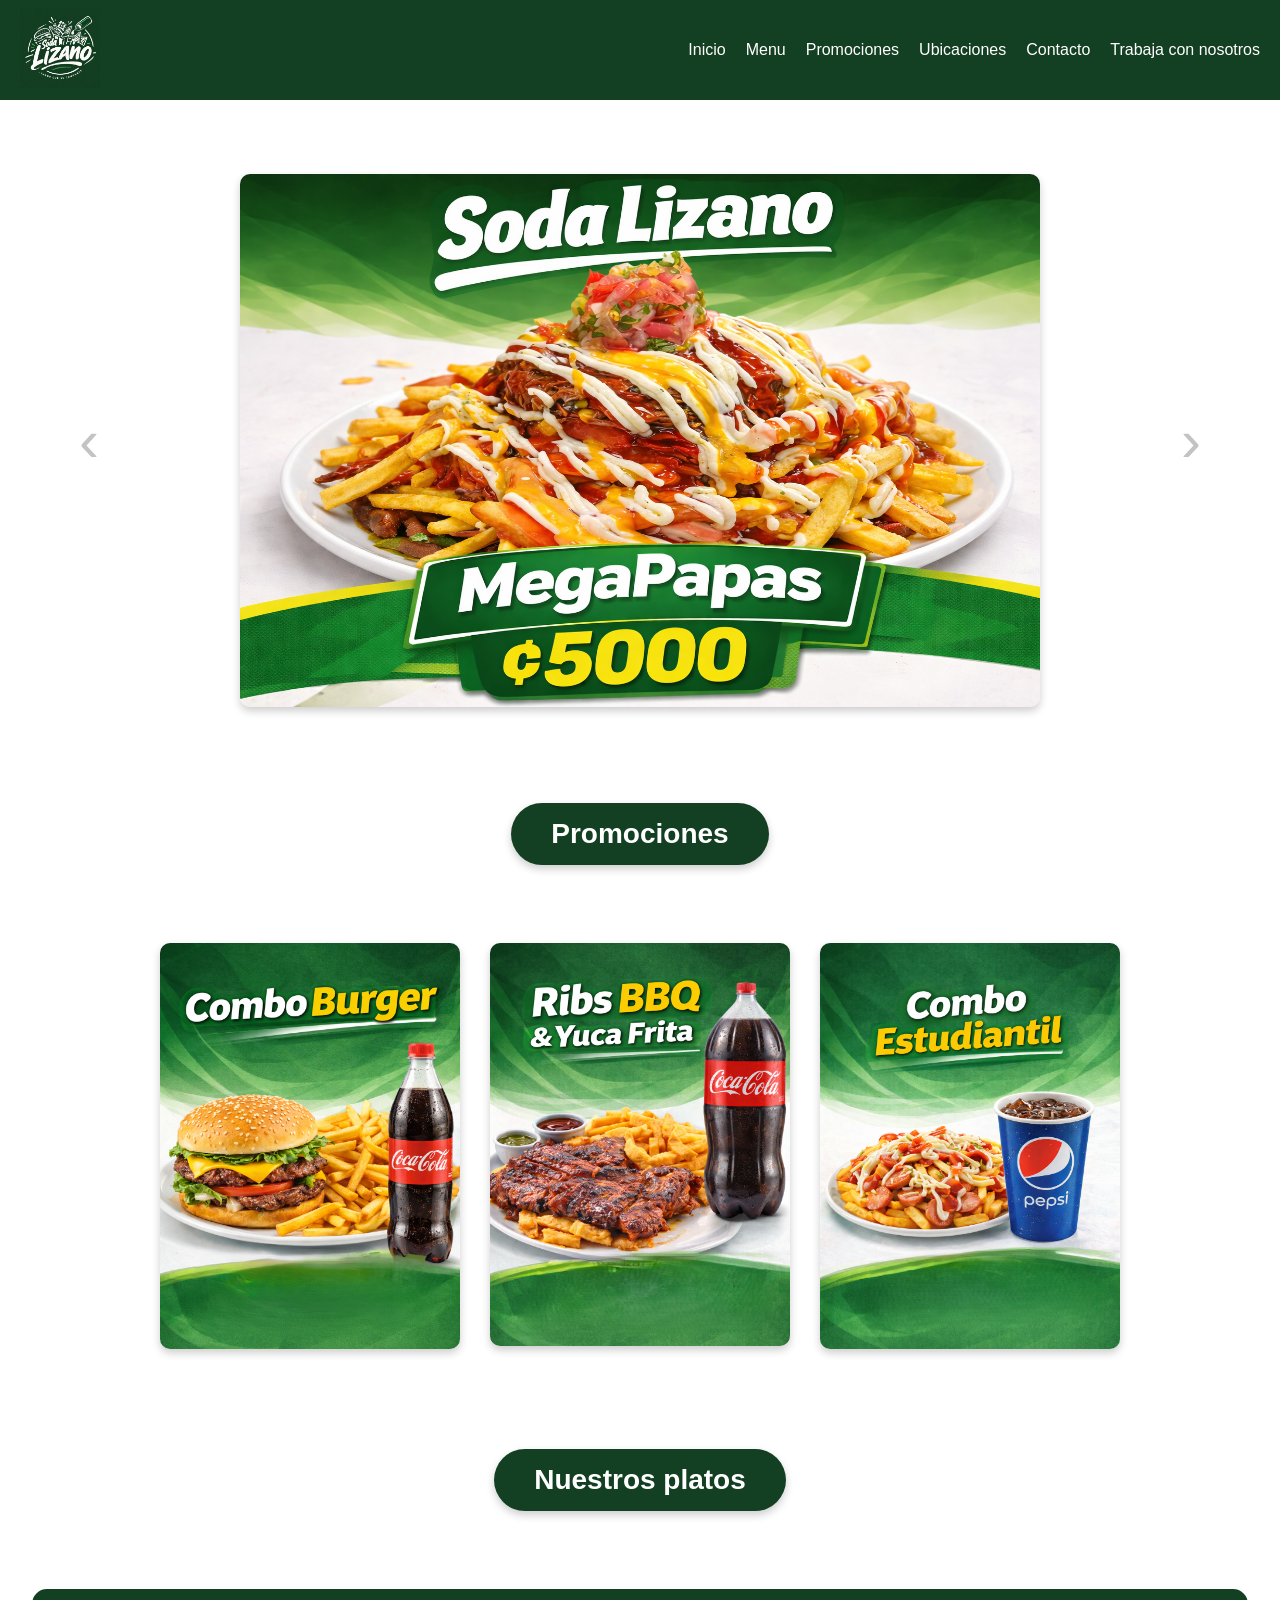
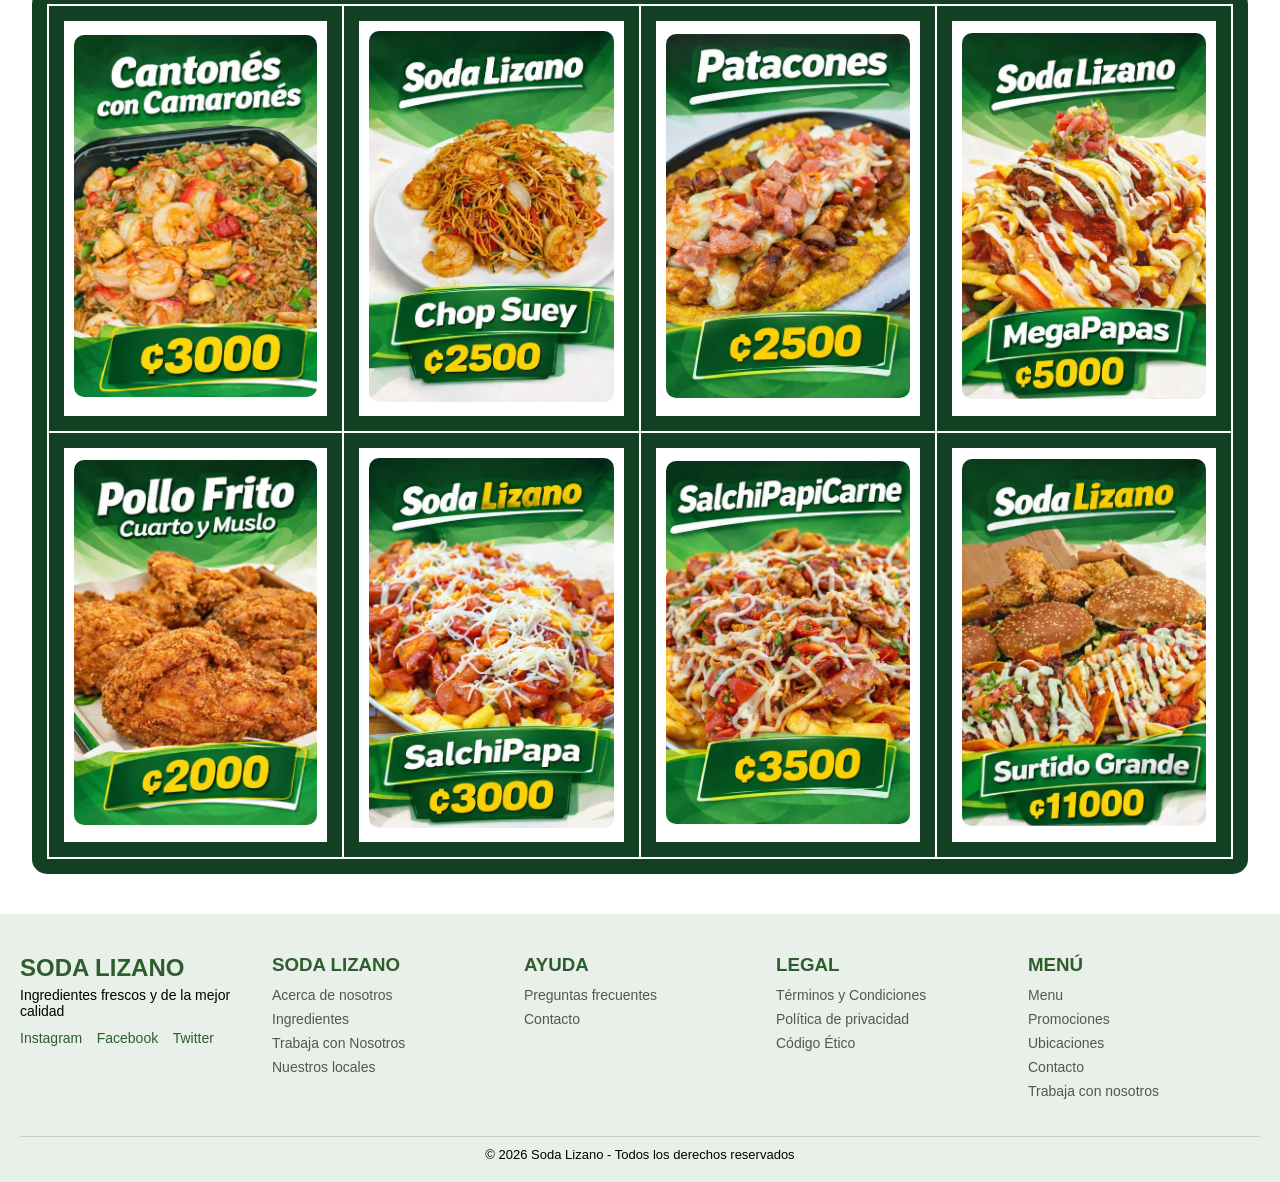
==== commit 64dbb29a: "coso3" ====
--- a/index.html
+++ b/index.html
@@ -66,25 +66,25 @@
     <tr>
         <td>
             <a href="menu.html">
-                <img src="IMG/cantones.png" alt="Producto 1" width="250">
-            </a>
-        </td>
-        
-        <td>
-            <a href="menu.html">
-                <img src="IMG/chopsuey.png" alt="Producto 2" width="250">
-            </a>
-        </td>
-        
-        <td>
-            <a href="menu.html">
-                <img src="IMG/patacones.png" alt="Producto 3" width="250">
-            </a>
-        </td>
-        
-        <td>
-            <a href="menu.html">
-                <img src="IMG/megapapas.png" alt="Producto 4" width="250">
+                <img src="IMG/cantones.png" alt="Producto 1">
+            </a>
+        </td>
+        
+        <td>
+            <a href="menu.html">
+                <img src="IMG/chopsuey.png" alt="Producto 2">
+            </a>
+        </td>
+        
+        <td>
+            <a href="menu.html">
+                <img src="IMG/patacones.png" alt="Producto 3">
+            </a>
+        </td>
+        
+        <td>
+            <a href="menu.html">
+                <img src="IMG/megapapas.png" alt="Producto 4">
             </a>
         </td>
     </tr>
@@ -92,25 +92,25 @@
     <tr>
         <td>
             <a href="menu.html">
-                <img src="IMG/pollo.png" alt="Producto 5" width="250">
-            </a>
-        </td>
-        
-        <td>
-            <a href="menu.html">
-                <img src="IMG/salchipapa.png" alt="Producto 6" width="250">
-            </a>
-        </td>
-        
-        <td>
-            <a href="menu.html">
-                <img src="IMG/salchipapicarne.png" alt="Producto 7" width="250">
-            </a>
-        </td>
-        
-        <td>
-            <a href="menu.html">
-                <img src="IMG/surtido.png" alt="Producto 8" width="250">
+                <img src="IMG/pollo.png" alt="Producto 5">
+            </a>
+        </td>
+        
+        <td>
+            <a href="menu.html">
+                <img src="IMG/salchipapa.png" alt="Producto 6">
+            </a>
+        </td>
+        
+        <td>
+            <a href="menu.html">
+                <img src="IMG/salchipapicarne.png" alt="Producto 7">
+            </a>
+        </td>
+        
+        <td>
+            <a href="menu.html">
+                <img src="IMG/surtido.png" alt="Producto 8">
             </a>
         </td>
     </tr>
--- a/estilos.css
+++ b/estilos.css
@@ -111,11 +111,11 @@
 }
 
 .slider-btn-left {
-  left: 20%;
+  left: 5%;
 }
 
 .slider-btn-right {
-  right: 20%;
+  right: 5%;
 }
 
 .titulo-burbuja {
@@ -155,33 +155,29 @@
 }
 
 .galeria {
-  text-align: center;
+  display: block;
+  overflow-x: auto;
   margin: 40px auto;
+  max-width: 95%;
+  border: 15px solid #133F22;
+  border-radius: 15px;
+}
+
+.galeria table {
+  width: 100%;
   border-collapse: separate;
   border-spacing: 0;
-  border: 15px solid #133F22;
-  border-radius: 15px;
-  overflow: hidden;
-  max-width: 95%;
 }
 
 .galeria td {
   padding: 10px;
-  text-align: center;
   border: 15px solid #133F22;
 }
 
 .galeria img {
-  border-radius: 10px;
-  box-shadow: 0 4px 8px rgba(0, 0, 0, 0.2);
-  margin: 10px;
-  transition: transform 0.3s;
   max-width: 100%;
   height: auto;
-}
-
-.galeria img:hover {
-  transform: scale(1.05);
+  border-radius: 10px;
 }
 
 .footer {
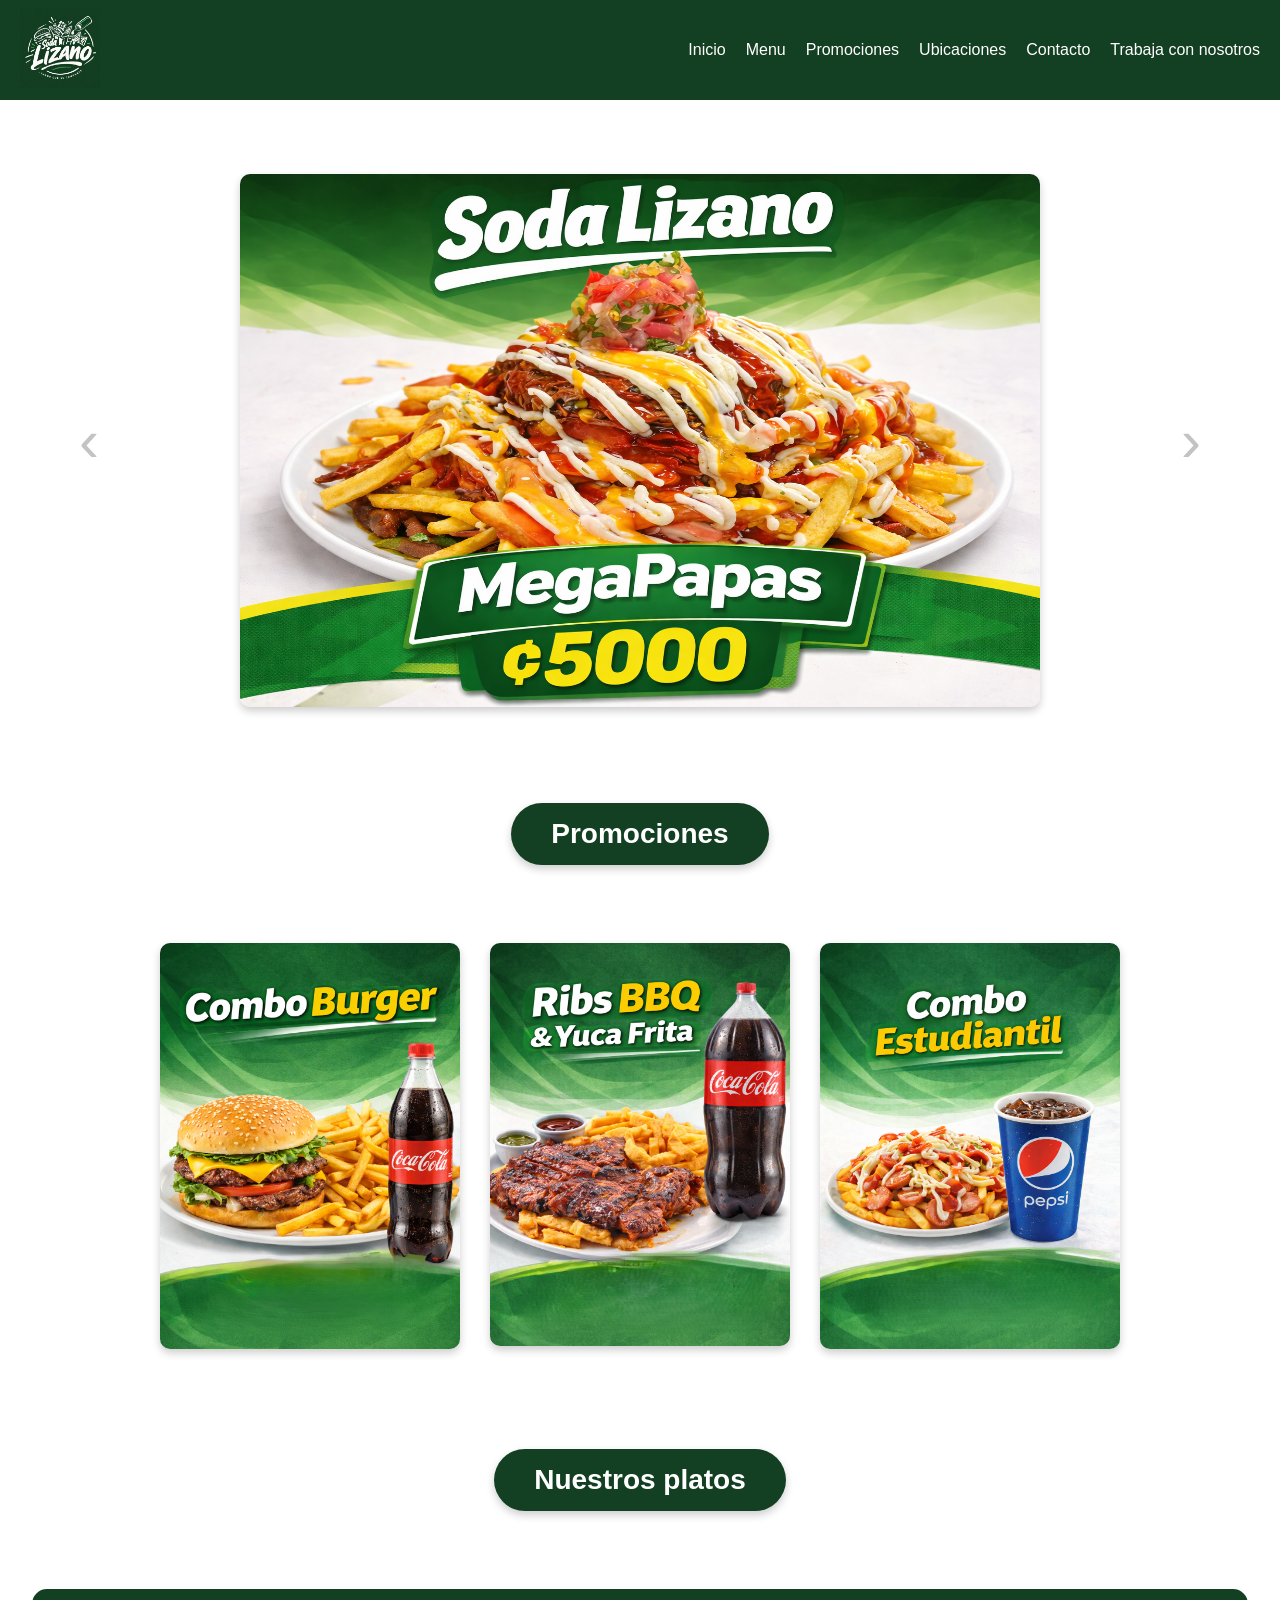
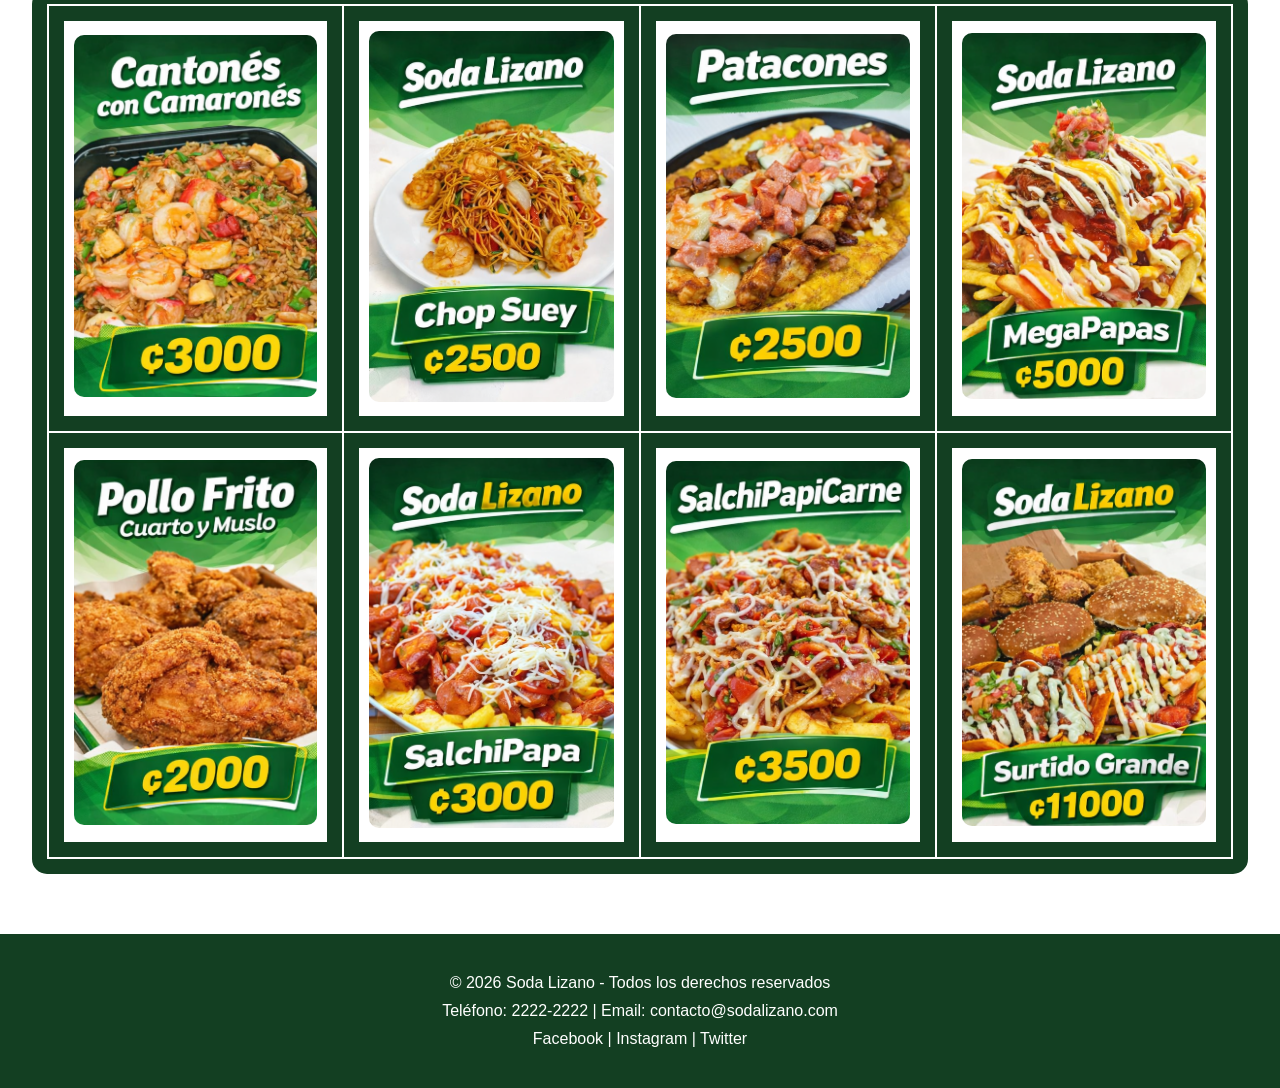
==== commit a9e95a2e: "Cambios finales Juan" ====
--- a/index.html
+++ b/index.html
@@ -137,63 +137,13 @@
         setInterval(siguiente, 3000);
     </script>
     
-     <footer class="footer">
-  <div class="footer-container">
+     <footer> 
 
-    <div class="footer-col logo">
-      <h2>SODA LIZANO</h2>
-      <p>Ingredientes frescos y de la mejor calidad</p>
-      <div class="social">
-        <a href="https://instagram.com">Instagram</a>
-        <a href="https://facebook.com">Facebook</a>
-        <a href="https://twitter.com">Twitter</a>
-      </div>
-    </div>
-
-    <div class="footer-col">
-      <h3>SODA LIZANO</h3>
-      <ul>
-        <li><a href="#">Acerca de nosotros</a></li>
-        <li><a href="#">Ingredientes</a></li>
-        <li><a href="#">Trabaja con Nosotros</a></li>
-        <li><a href="#">Nuestros locales</a></li>
-      </ul>
-    </div>
-
-    <div class="footer-col">
-      <h3>AYUDA</h3>
-      <ul>
-        <li><a href="#">Preguntas frecuentes</a></li>
-        <li><a href="#">Contacto</a></li>
-      </ul>
-    </div>
-
-    <div class="footer-col">
-      <h3>LEGAL</h3>
-      <ul>
-        <li><a href="#">Términos y Condiciones</a></li>
-        <li><a href="#">Política de privacidad</a></li>
-        <li><a href="#">Código Ético</a></li>
-      </ul>
-    </div>
-
-    <div class="footer-col">
-      <h3>MENÚ</h3>
-      <ul>
-        <li><a href="menu.html">Menu</a></li>
-        <li><a href="promociones.html">Promociones</a></li>
-        <li><a href="locales.html">Ubicaciones</a></li>
-        <li><a href="contacto.html">Contacto</a></li>
-        <li><a href="trabajaConNosotros.html">Trabaja con nosotros</a></li>
-      </ul>
-    </div>
-
-  </div>
-
-  <div class="footer-bottom">
     <p>© 2026 Soda Lizano - Todos los derechos reservados</p>
-  </div>
-</footer>
+    <p>Teléfono: 2222-2222 | Email: contacto@sodalizano.com</p>
+    <p> <a href="https://facebook.com">Facebook</a> | <a href="https://instagram.com">Instagram</a> | <a href="https://twitter.com">Twitter</a> </p> 
+    
+    </footer>
         <script src="validarTamaño.js"></script>
 
   </body>
--- a/estilos.css
+++ b/estilos.css
@@ -180,56 +180,25 @@
   border-radius: 10px;
 }
 
-.footer {
-  background-color: #e9efe9;
-  padding: 40px 20px 20px;
-  font-family: Arial, sans-serif;
-}
-
-.footer-container {
-  display: flex;
-  justify-content: space-between;
-  flex-wrap: wrap;
-  gap: 20px;
-}
-
-.footer-col {
-  flex: 1;
-  min-width: 180px;
-}
-
-.footer-col h3 {
-  color: #2e5e2e;
-  margin-bottom: 10px;
-}
-
-.footer-col h2 {
-  color: #2e5e2e;
-  margin-bottom: 5px;
-}
-
-.footer-col p {
-  font-size: 14px;
-  margin-bottom: 10px;
-}
-
-.footer-col ul {
-  list-style: none;
-  padding: 0;
-}
-
-.footer-col ul li {
-  margin-bottom: 6px;
-}
-
-.footer-col ul li a {
+footer {
+  background-color: #133F22;
+  color: white;
+  text-align: center;
+  padding: 30px 20px;
+  margin-top: 60px;
+}
+
+footer p {
+  margin: 10px 0;
+}
+
+footer a {
+  color: white;
   text-decoration: none;
-  color: #555;
-  font-size: 14px;
-}
-
-.footer-col ul li a:hover {
-  text-decoration: underline;
+}
+
+footer a:hover {
+  color: #90ee90;
 }
 
 .social a {
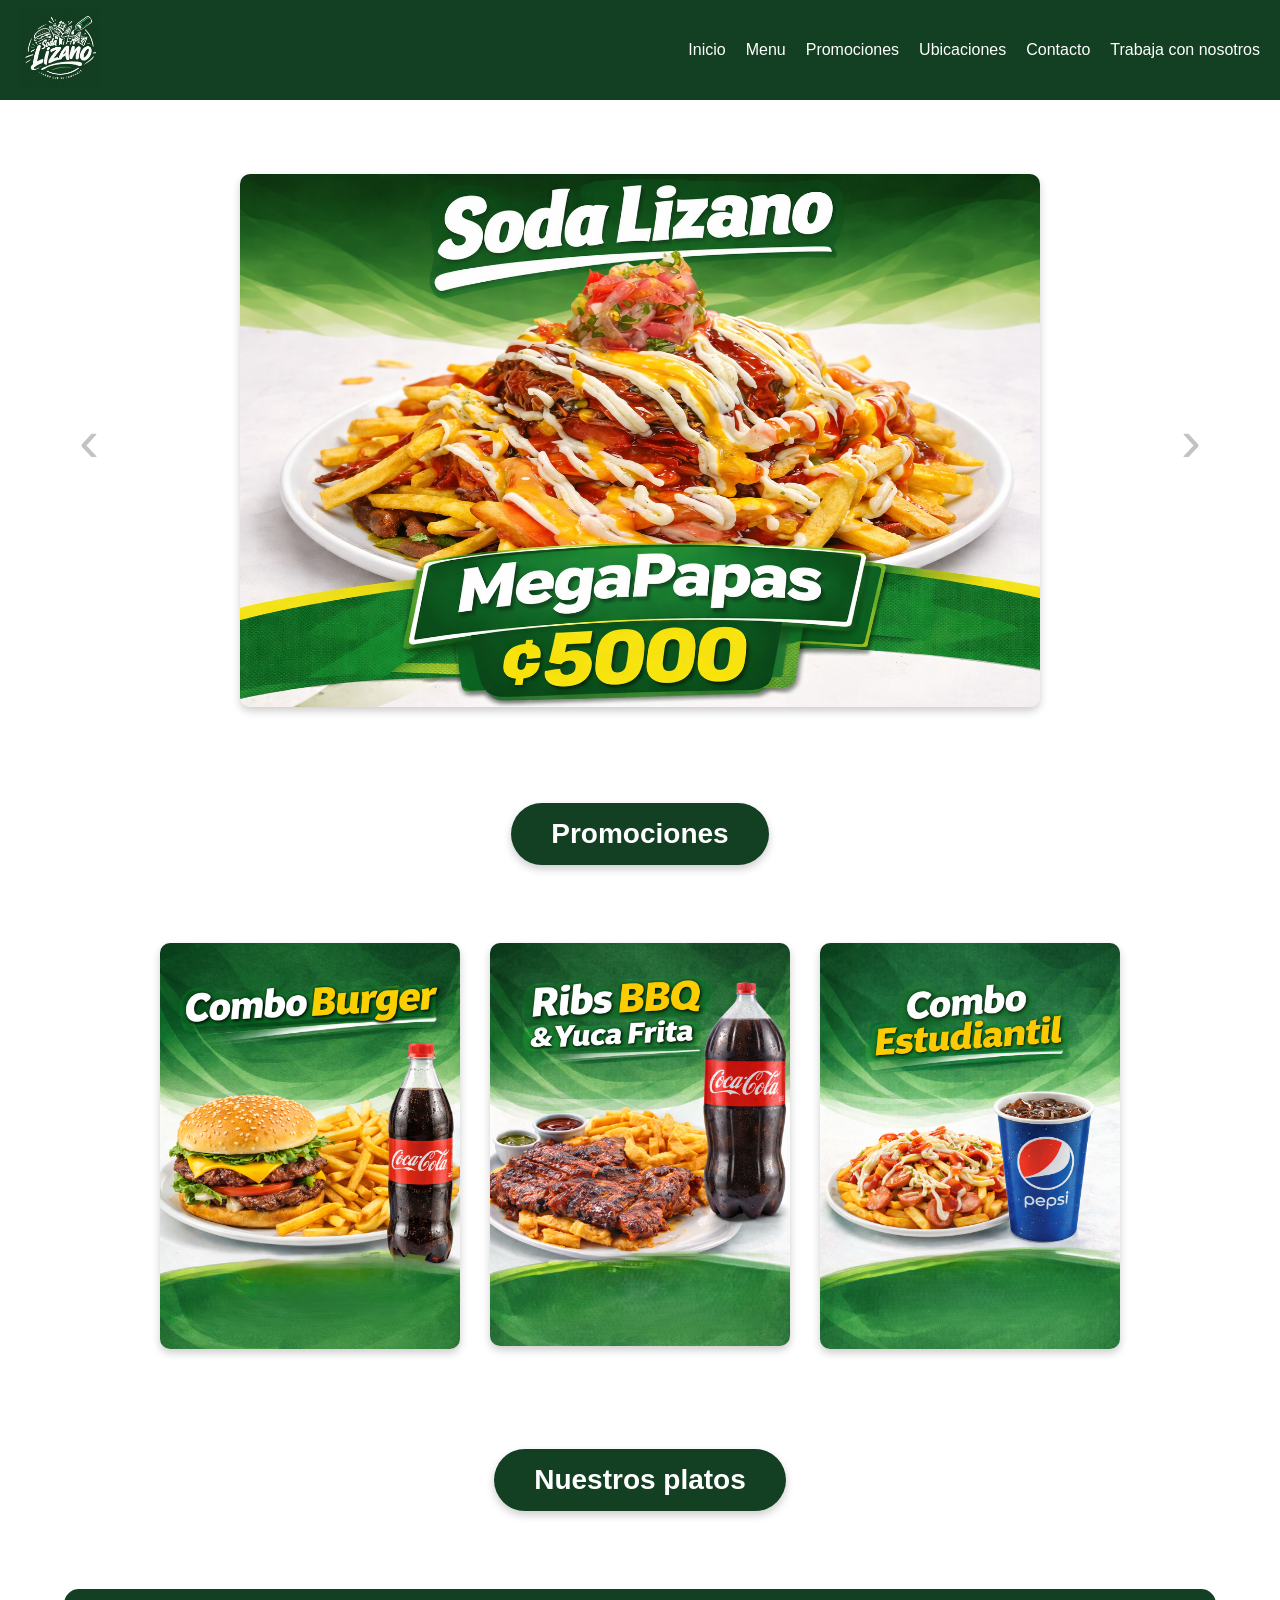
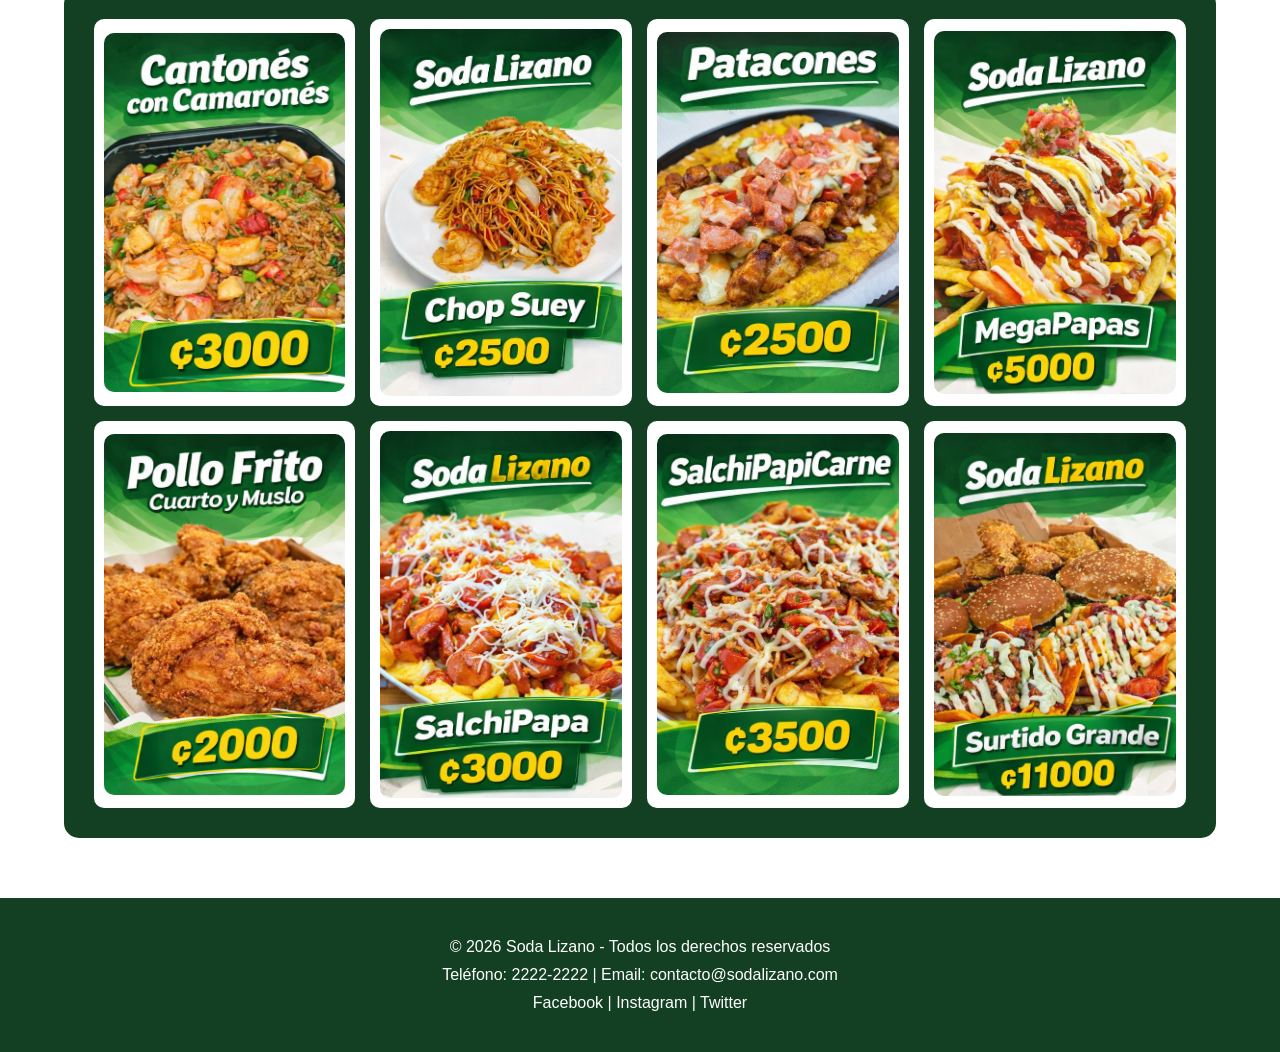
==== commit e65fd9a7: "final FINAL" ====
--- a/index.html
+++ b/index.html
@@ -35,7 +35,9 @@
     <br><br>
 
     <div class="titulo-burbuja">
-        <h2>Promociones</h2>
+        <a href="promociones.html">
+            <h2>Promociones</h2>
+        </a>
     </div>
 
     <br>
@@ -57,7 +59,9 @@
     <br><br>
 
     <div class="titulo-burbuja">
+        <a href="menu.html">
         <h2>Nuestros platos</h2>
+        </a>
     </div>
 
     <br>
--- a/estilos.css
+++ b/estilos.css
@@ -81,7 +81,7 @@
   border-radius: 10px;
   box-shadow: 0 4px 8px rgba(0, 0, 0, 0.2);
   max-width: 800px;
-  width: 100%;
+  width: 80%;
   height: auto;
   display: block;
 }
@@ -134,6 +134,12 @@
   box-shadow: 0 4px 8px rgba(0, 0, 0, 0.2);
 }
 
+@media (max-width: 480px) {
+  .titulo-burbuja-desktop {
+    display: none;
+  }
+}
+
 .imagenes-enlaces {
   display: flex;
   justify-content: center;
@@ -155,29 +161,50 @@
 }
 
 .galeria {
-  display: block;
-  overflow-x: auto;
+  width: 90%;
   margin: 40px auto;
-  max-width: 95%;
+  border-collapse: separate;
+  border-spacing: 15px;
+  background-color: #133F22;
   border: 15px solid #133F22;
   border-radius: 15px;
-}
-
-.galeria table {
-  width: 100%;
-  border-collapse: separate;
-  border-spacing: 0;
+  table-layout: auto;
 }
 
 .galeria td {
   padding: 10px;
-  border: 15px solid #133F22;
+  background-color: white;
+  border-radius: 10px;
+}
+
+.galeria a {
+  display: block;
 }
 
 .galeria img {
+  width: 100%;
   max-width: 100%;
   height: auto;
+  display: block;
   border-radius: 10px;
+}
+
+@media (max-width: 768px) {
+  .galeria {
+    margin: 20px auto;
+    border-spacing: 8px;
+    border: 8px solid #133F22;
+  }
+  
+  .galeria td {
+    padding: 6px;
+  }
+}
+
+@media (max-width: 480px) {
+  .galeria {
+    display: none; 
+  }
 }
 
 footer {
